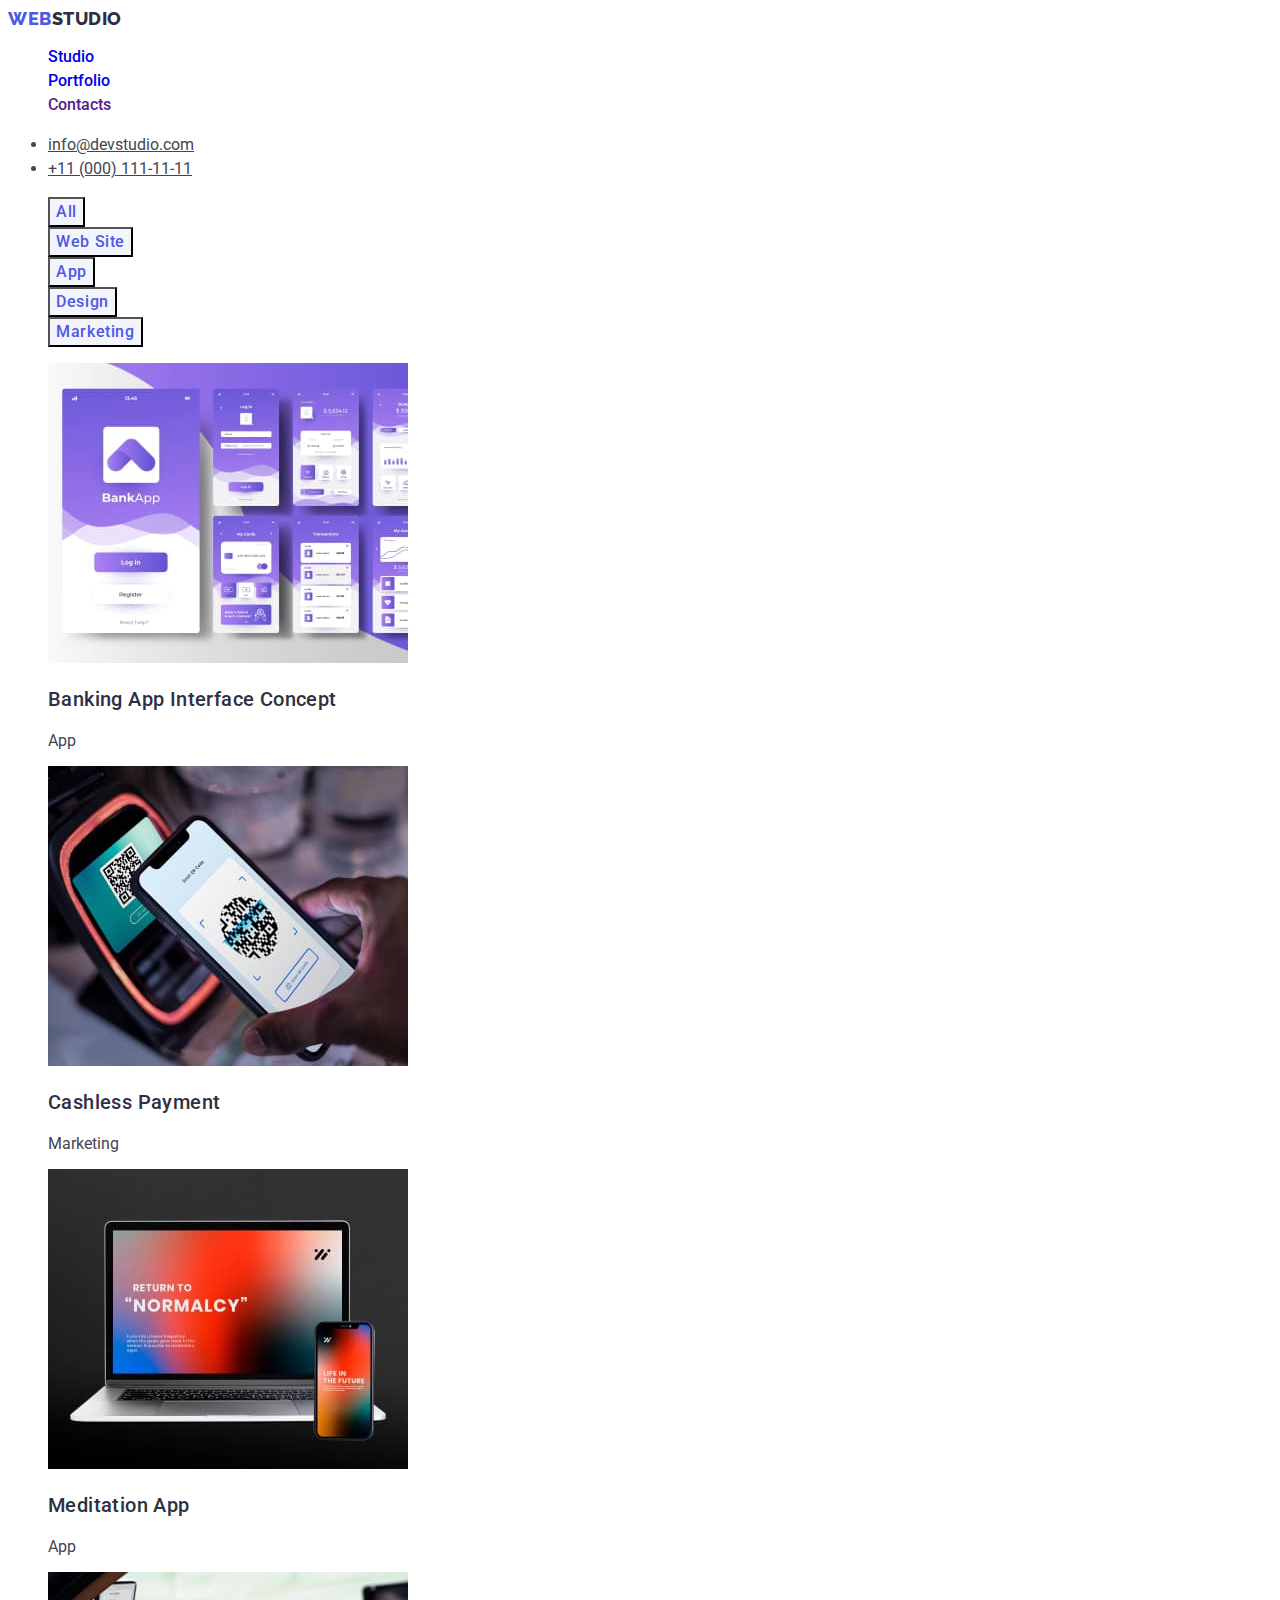
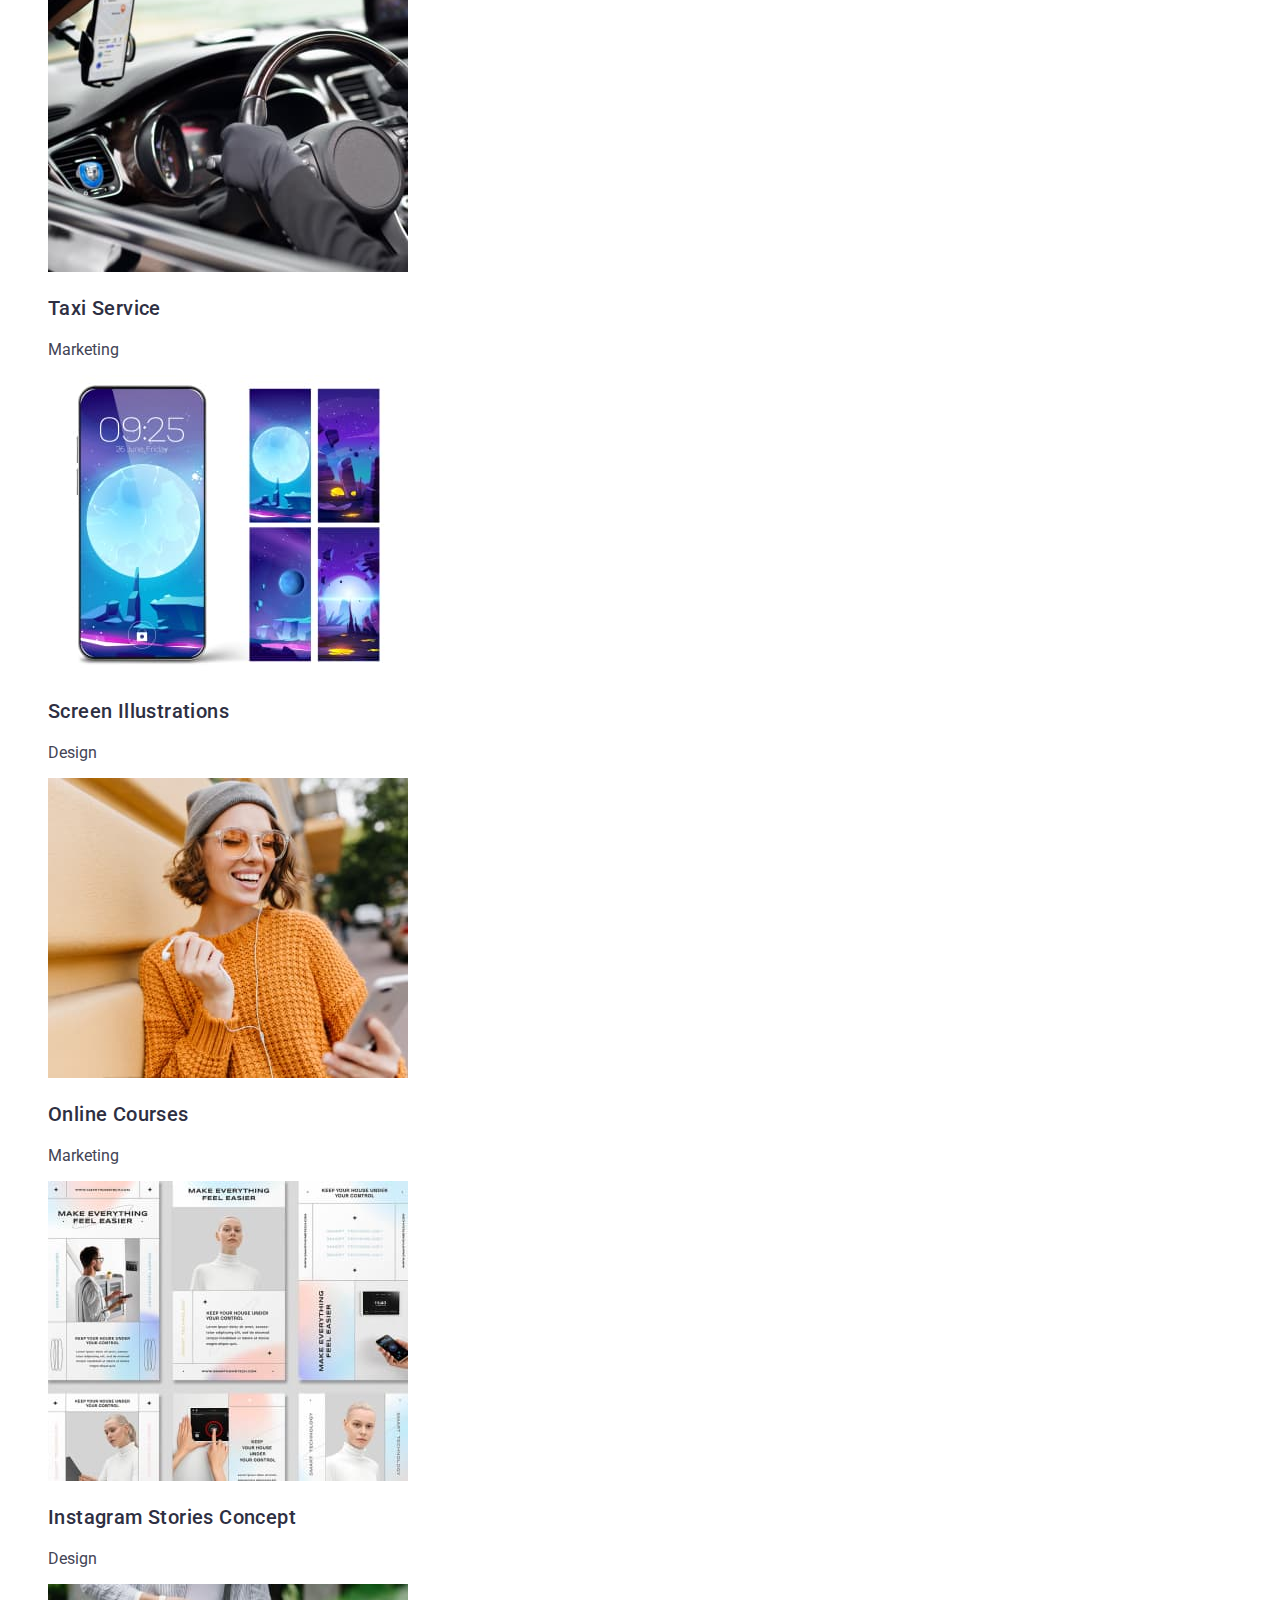
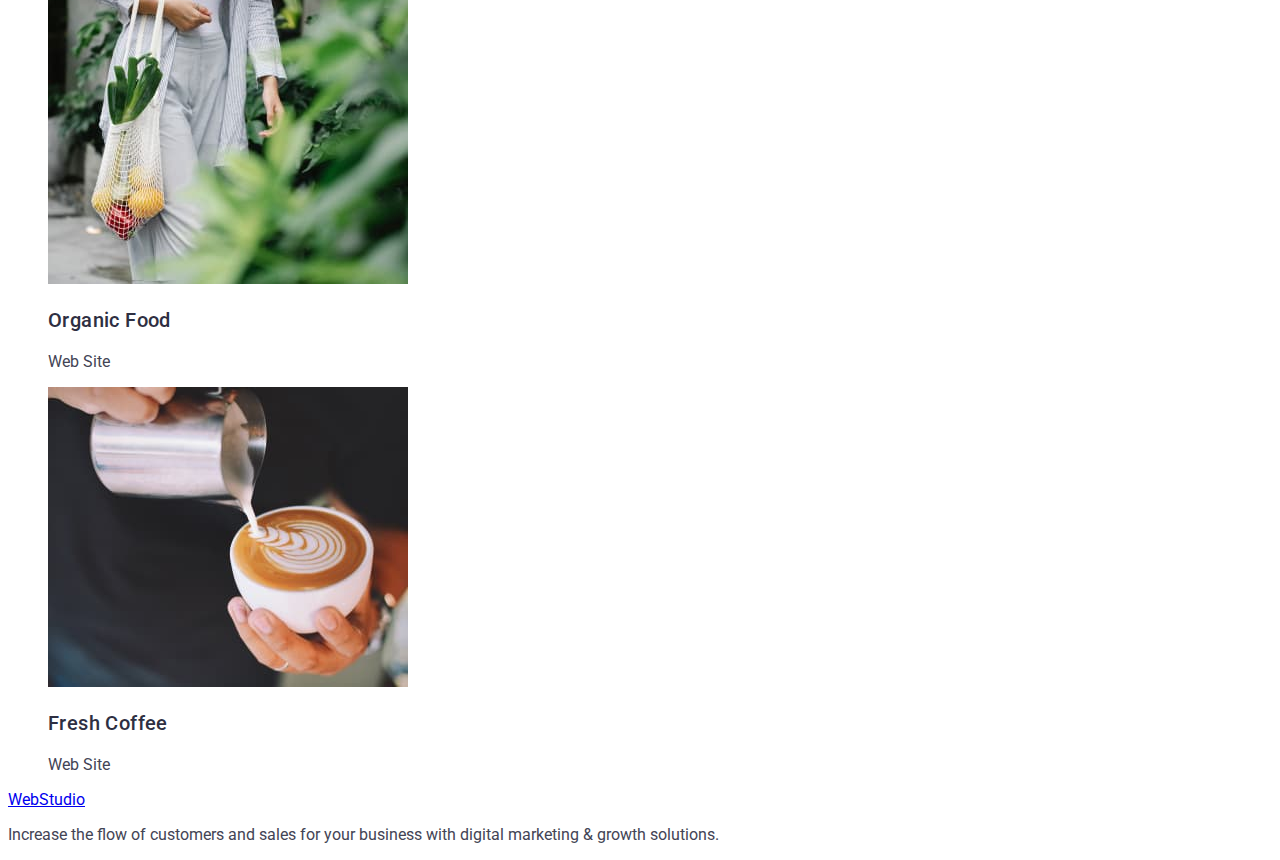
==== portfolio.html @ 9544931b "commit" ====
<!DOCTYPE html>
<html lang="en">
  <head>
    <meta charset="UTF-8" />
    <meta http-equiv="X-UA-Compatible" content="IE=edge" />
    <meta name="viewport" content="width=device-width, initial-scale=1.0" />
    <link rel="preconnect" href="https://fonts.googleapis.com" />
    <link rel="preconnect" href="https://fonts.gstatic.com" crossorigin />
    <link
      href="https://fonts.googleapis.com/css2?family=Raleway:wght@800&family=Roboto:wght@400;500;700;900&display=swap"
      rel="stylesheet"
    />
    <link rel="stylesheet" href="./css/styles.css" />
    <title>Portfolio</title>
  </head>
  <body>
    <!--Header Section-->
    <header>
      <nav class="header-nav">
        <a class="logo-link" href="./index.html">Web<span class="studio-logo">Studio</span></a>

        <ul class="list">
          <li class="menu-navigation"><a class="link" href="./index.html">Studio</a></li>
          <li class="menu-navigation">
            <a class="link" href="./portfolio.html">Portfolio</a>
          </li>
          <li class="menu-navigation"><a class="link" href="">Contacts</a></li>
        </ul>
      </nav>

      <address>
        <ul class="contacts">
          <li class="contact">
            <a class="email-contact" href="mailto:info@devstudio.com">info@devstudio.com</a>
          </li>
          <li class="contact">
            <a class="tel-contact" href="tel:+110001111111">+11 (000) 111-11-11</a>
          </li>
        </ul>
      </address>
    </header>
    <!--Main Section-->
    <main>
      <section>
        <h1 hidden>Portfolio</h1>

        <ul class="list">
          <li>
            <button type="button" class="portfolio-button">All</button>
          </li>
          <li><button type="button" class="portfolio-button">Web Site</button></li>
          <li><button type="button" class="portfolio-button">App</button></li>
          <li><button type="button" class="portfolio-button">Design</button></li>
          <li><button type="button" class="portfolio-button">Marketing</button></li>
        </ul>

        <!--Row1-->

        <ul class="list">
          <li class="link">
            <img src="./images/portfolio-images/img1.jpg" alt="Banking" width="360" height="300" />
            <h3 class="title">Banking App Interface Concept</h3>
            <p class="text">App</p>
          </li>
          <li class="link">
            <img src="./images/portfolio-images/img2.jpg" alt="Cashless" width="360" height="300" />
            <h3 class="title">Cashless Payment</h3>
            <p class="text">Marketing</p>
          </li>
          <li class="link">
            <img src="./images/portfolio-images/img3.jpg" alt="Notebook" width="360" height="300" />
            <h3 class="title">Meditation App</h3>
            <p class="text">App</p>
          </li>
        </ul>

        <!--Row2-->

        <ul class="list">
          <li class="link">
            <img src="./images/portfolio-images/img11.jpg" alt="Taxi" width="360" height="300" />
            <h3 class="title">Taxi Service</h3>
            <p class="text">Marketing</p>
          </li>
          <li class="link">
            <img
              src="./images/portfolio-images/img22.jpg"
              alt="MobileScreen"
              width="360"
              height="300"
            />
            <h3 class="title">Screen Illustrations</h3>
            <p class="text">Design</p>
          </li>
          <li class="link">
            <img src="./images/portfolio-images/img33.jpg" alt="Women" width="360" height="300" />
            <h3 class="title">Online Courses</h3>
            <p class="text">Marketing</p>
          </li>
        </ul>

        <!--Row3-->

        <ul class="list">
          <li class="link">
            <img
              src="./images/portfolio-images/img111.jpg"
              alt="Stories"
              width="360"
              height="300"
            />
            <h3 class="title">Instagram Stories Concept</h3>
            <p class="text">Design</p>
          </li>
          <li class="link">
            <img
              src="./images/portfolio-images/img222.jpg"
              alt="Women with foods"
              width="360"
              height="300"
            />
            <h3 class="title">Organic Food</h3>
            <p class="text">Web Site</p>
          </li>
          <li class="link">
            <img
              src="./images/portfolio-images/img333.jpg"
              alt="A cup of coffee"
              width="360"
              height="300"
            />
            <h3 class="title">Fresh Coffee</h3>
            <p class="text">Web Site</p>
          </li>
        </ul>
      </section>
    </main>

    <!--Footer section-->
    <footer>
      <a href="./index.html">WebStudio</a>
      <p>
        Increase the flow of customers and sales for your business with digital marketing & growth
        solutions.
      </p>
    </footer>
  </body>
</html>
---- css/styles.css ----
body {
  font-family: "Roboto", sans-serif;
  color: #434455;
  background-color: #ffffff;
}

:root {
  --primary-font: "Roboto", sans-serif;
}

.header-nav .logo-link {
  font-family: "Raleway", sans-serif;
  font-weight: 800;
  font-size: 18px;
  line-height: 1.17;
  letter-spacing: 0.03em;
  text-transform: uppercase;
  text-decoration: none;
  color: #4d5ae5;
}

.header-nav .studio-logo {
  font-family: "Raleway", sans-serif;
  font-weight: 800;
  font-size: 18px;
  line-height: 1.17;
  letter-spacing: 0.03em;
  text-transform: uppercase;
  text-decoration: none;
  color: #2e2f42;
}

/* Top Line */

/* Web */
.logo .logo-name {
  color: #2e2f42;
}

/* Menu Nav */

.menu-navigation {
  font-family: "Roboto", sans-serif;
  font-style: normal;
  font-weight: 500;
  font-size: 16px;
  line-height: 24px;
  color: #2e2f42;
}

.menu-nav .list-studio:hover,
.menu-nav .list-studio:focus {
  color: #404bbf;
}

.menu-nav .list-portfolio:hover,
.menu-nav .list-portfolio:focus {
  color: #404bbf;
}

.menu-nav .list-Contacts:hover,
.menu-nav .list-Contacts:focus {
  color: #404bbf;
}

.contacts .email-contact,
.contacts .email-contact {
  font-family: "Roboto";
  font-style: normal;
  font-weight: 400;
  font-size: 16px;
  line-height: 24px;
  color: #434455;
}

.contacts .email-contact:hover,
.contacts .email-contact:focus {
  color: #404bbf;
}

.contacts .tel-contact,
.contacts .tel-contact {
  font-family: "Roboto";
  font-style: normal;
  font-weight: 400;
  font-size: 16px;
  line-height: 24px;
  color: #434455;
}

.index-button {
  font-family: "Roboto", sans-serif;
  font-style: normal;
  font-weight: 500;
  font-size: 16px;
  line-height: 24px;
  color: #ffffff;
  background-color: #4d5ae5;
  cursor: pointer;
}
.index-button:hover,
.index-button:focus {
  background: #404bbf;
  color: #ffffff;
}

.logo-link {
  --primary-white-color: #4d5ae5;
}

.portfolio-button {
  font-family: "Roboto", sans-serif;
  font-weight: 500;
  font-size: 16px;
  line-height: 1.5;
  letter-spacing: 0.04em;
  color: #4d5ae5;
  background-color: #f4f4fd;
  cursor: pointer;
}

.portfolio-button:hover,
.portfolio-button:focus {
  color: #ffffff;
  background-color: #404bbf;
}

.list {
  list-style: none;
}
.link {
  text-decoration: none;
}

.menu-nav {
  list-style: none;
}
.title {
  font-family: "Roboto", sans-serif;
  font-weight: 500;
  font-size: 20px;
  line-height: 1.2;
  letter-spacing: 0.02em;
  color: #2e2f42;
}
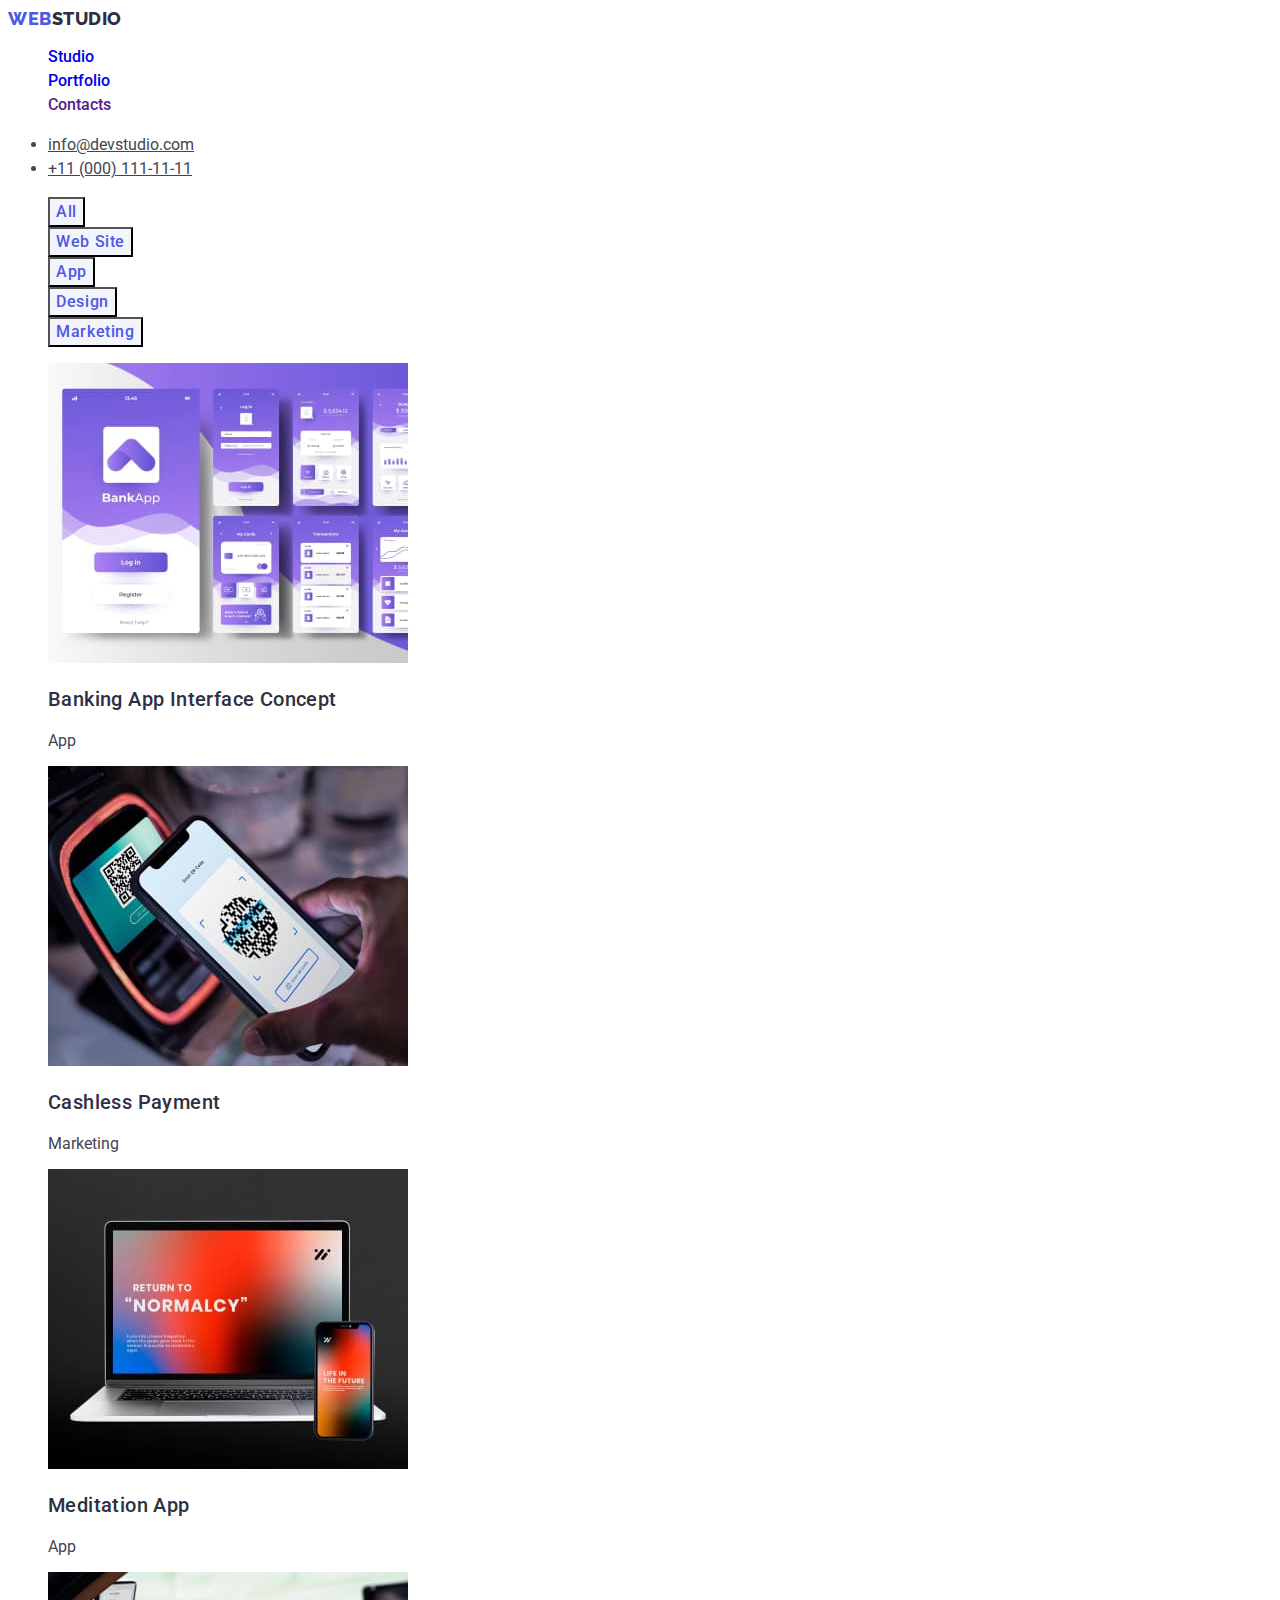
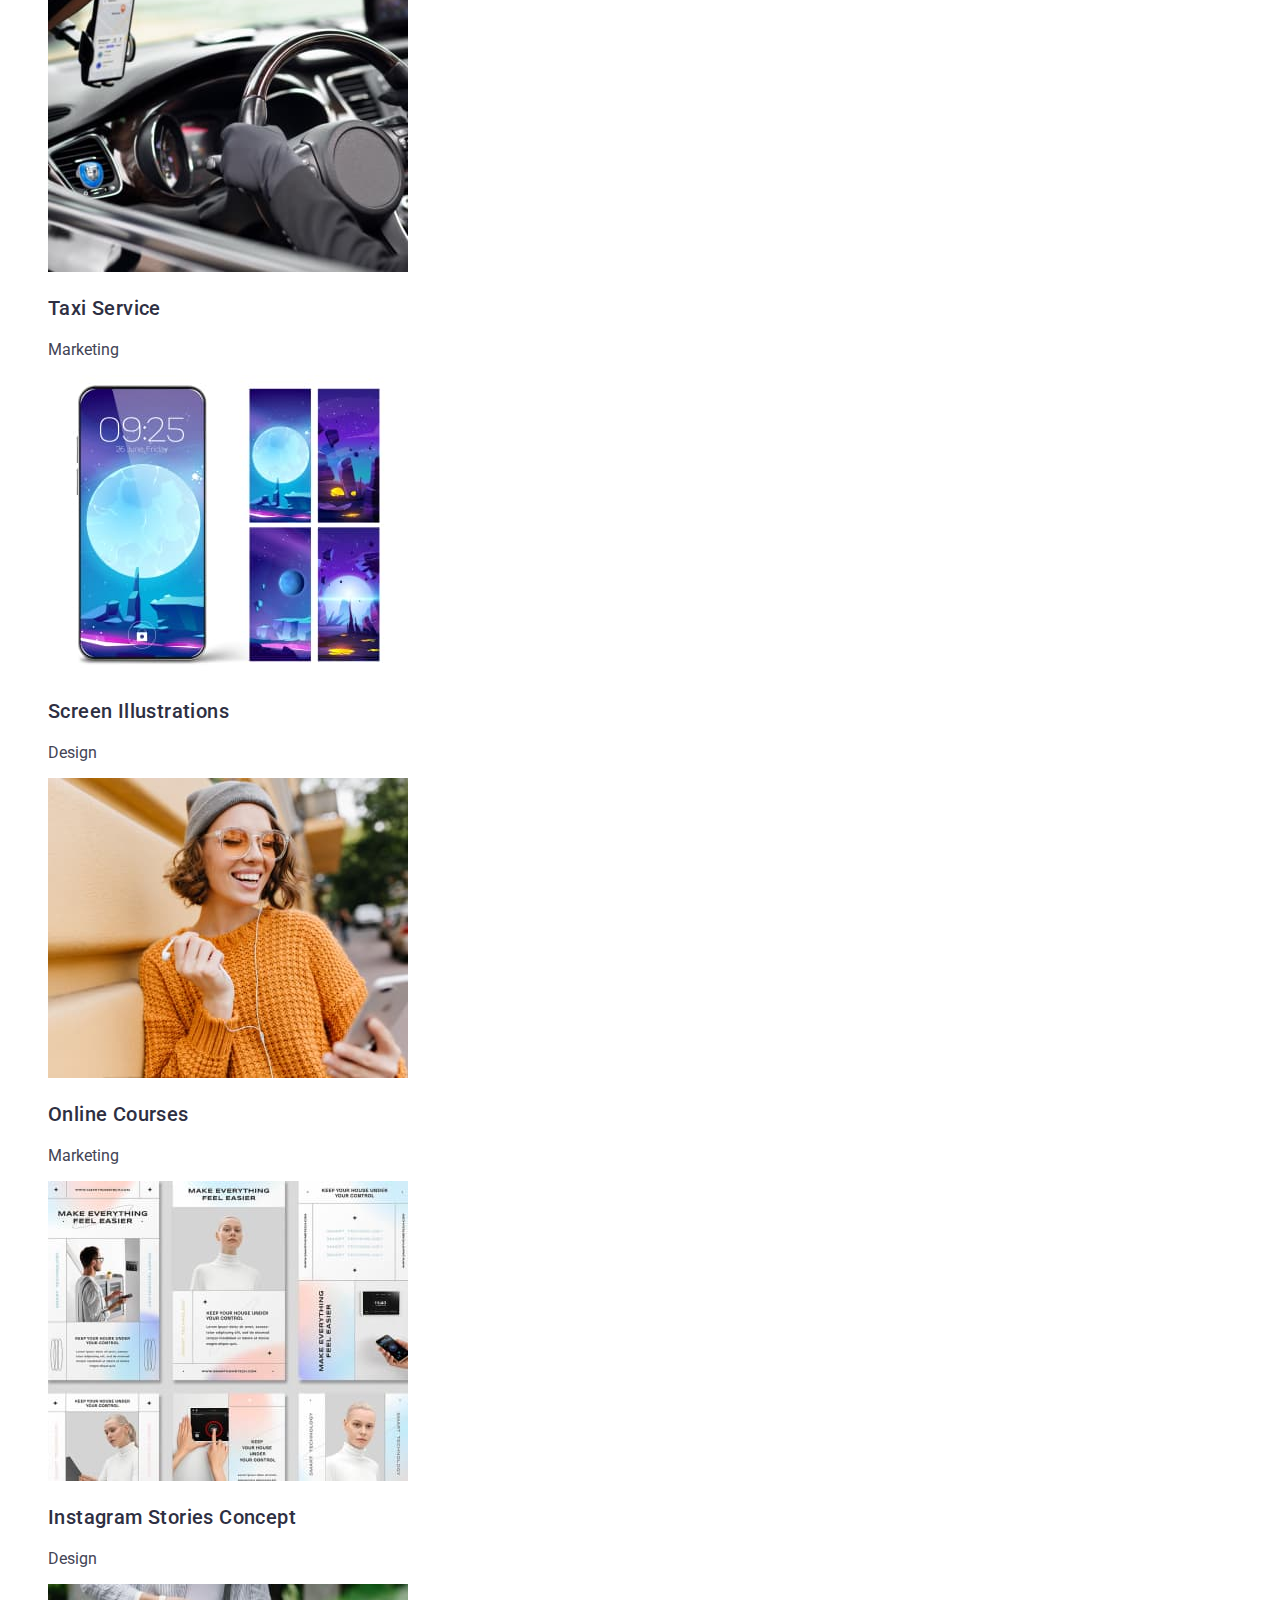
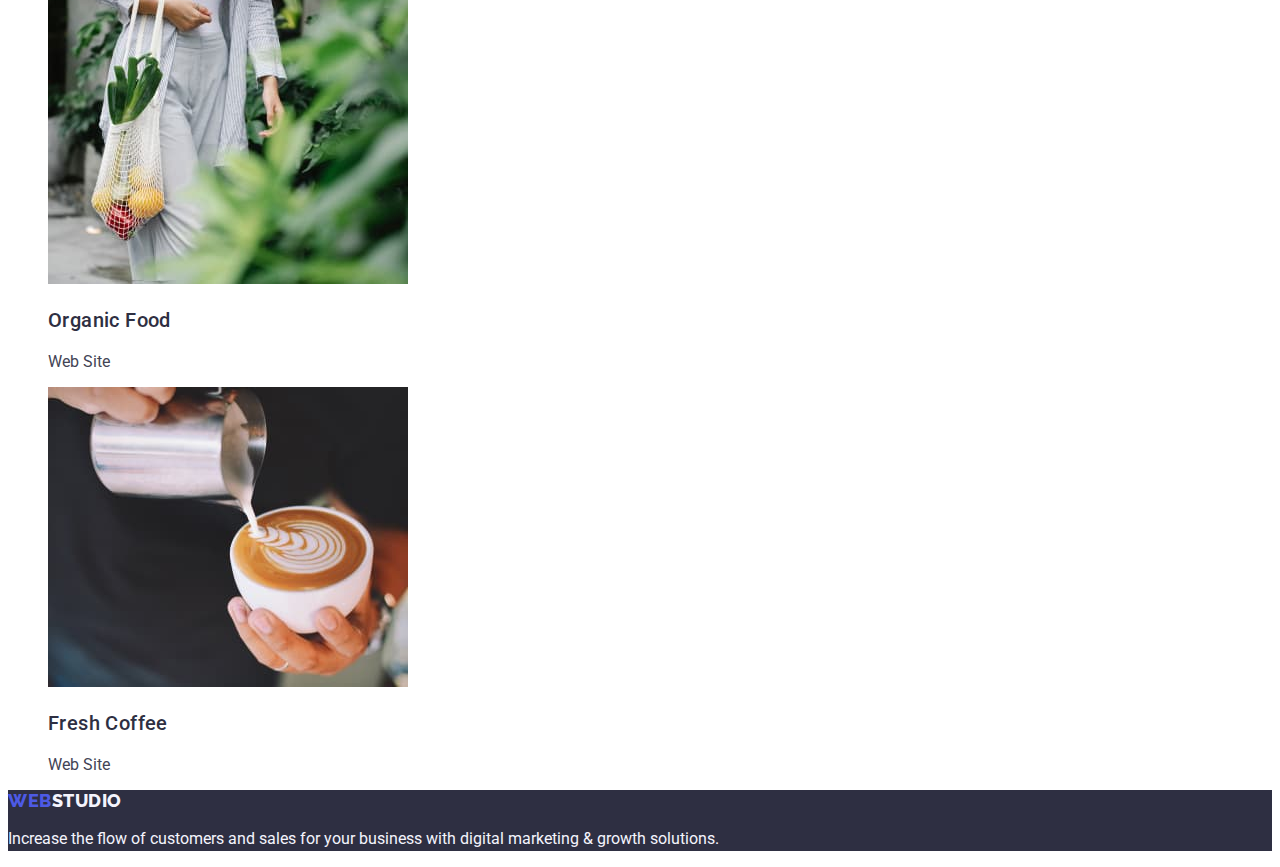
==== commit 44f9bcdd: "commit-1400" ====
--- a/portfolio.html
+++ b/portfolio.html
@@ -17,7 +17,7 @@
     <!--Header Section-->
     <header>
       <nav class="header-nav">
-        <a class="logo-link" href="./index.html">Web<span class="studio-logo">Studio</span></a>
+        <a class="logo-web" href="./index.html">Web<span class="logo-studio">Studio</span></a>
 
         <ul class="list">
           <li class="menu-navigation"><a class="link" href="./index.html">Studio</a></li>
@@ -58,7 +58,13 @@
 
         <ul class="list">
           <li class="link">
-            <img src="./images/portfolio-images/img1.jpg" alt="Banking" width="360" height="300" />
+            <img
+              class="link"
+              src="./images/portfolio-images/img1.jpg"
+              alt="Banking"
+              width="360"
+              height="300"
+            />
             <h3 class="title">Banking App Interface Concept</h3>
             <p class="text">App</p>
           </li>
@@ -137,9 +143,9 @@
     </main>
 
     <!--Footer section-->
-    <footer>
-      <a href="./index.html">WebStudio</a>
-      <p>
+    <footer class="footer-nav">
+      <a class="logo-web" href="./index.html">Web<span class="logo-studio">Studio</span></a>
+      <p class="text-footer">
         Increase the flow of customers and sales for your business with digital marketing & growth
         solutions.
       </p>
--- a/css/styles.css
+++ b/css/styles.css
@@ -6,28 +6,6 @@
 
 :root {
   --primary-font: "Roboto", sans-serif;
-}
-
-.header-nav .logo-link {
-  font-family: "Raleway", sans-serif;
-  font-weight: 800;
-  font-size: 18px;
-  line-height: 1.17;
-  letter-spacing: 0.03em;
-  text-transform: uppercase;
-  text-decoration: none;
-  color: #4d5ae5;
-}
-
-.header-nav .studio-logo {
-  font-family: "Raleway", sans-serif;
-  font-weight: 800;
-  font-size: 18px;
-  line-height: 1.17;
-  letter-spacing: 0.03em;
-  text-transform: uppercase;
-  text-decoration: none;
-  color: #2e2f42;
 }
 
 /* Top Line */
@@ -88,6 +66,20 @@
   color: #434455;
 }
 
+.title-one {
+  font-family: "Roboto", sans-serif;
+  font-style: normal;
+  font-weight: 700;
+  font-size: 56px;
+  line-height: 60px;
+  text-align: center;
+  letter-spacing: 0.02em;
+  color: #ffffff;
+}
+
+.main-block .button {
+}
+
 .index-button {
   font-family: "Roboto", sans-serif;
   font-style: normal;
@@ -102,10 +94,6 @@
 .index-button:focus {
   background: #404bbf;
   color: #ffffff;
-}
-
-.logo-link {
-  --primary-white-color: #4d5ae5;
 }
 
 .portfolio-button {
@@ -143,3 +131,56 @@
   letter-spacing: 0.02em;
   color: #2e2f42;
 }
+
+.footer-nav .logo-studio {
+  font-family: "Raleway", sans-serif;
+  font-style: normal;
+  font-weight: 800;
+  font-size: 18px;
+  line-height: 21px;
+  color: #f4f4fd;
+}
+
+.logo-web,
+.logo-web {
+  font-family: "Raleway", sans-serif;
+  font-weight: 800;
+  font-size: 18px;
+  line-height: 1.17;
+  letter-spacing: 0.03em;
+  text-transform: uppercase;
+  text-decoration: none;
+  color: #4d5ae5;
+}
+
+.header-nav .logo-studio {
+  font-family: "Raleway", sans-serif;
+  font-weight: 800;
+  font-size: 18px;
+  line-height: 1.17;
+  letter-spacing: 0.03em;
+  text-transform: uppercase;
+  text-decoration: none;
+  color: #2e2f42;
+}
+
+.logo-studio {
+  color: #f4f4fd;
+}
+
+.main-block {
+  background: #2e2f42;
+}
+
+.footer-nav {
+  background: #2e2f42;
+}
+
+.text-footer {
+  font-family: "Roboto", sans-serif;
+  font-style: normal;
+  font-weight: 400;
+  font-size: 16px;
+  line-height: 24px;
+  color: #f4f4fd;
+}
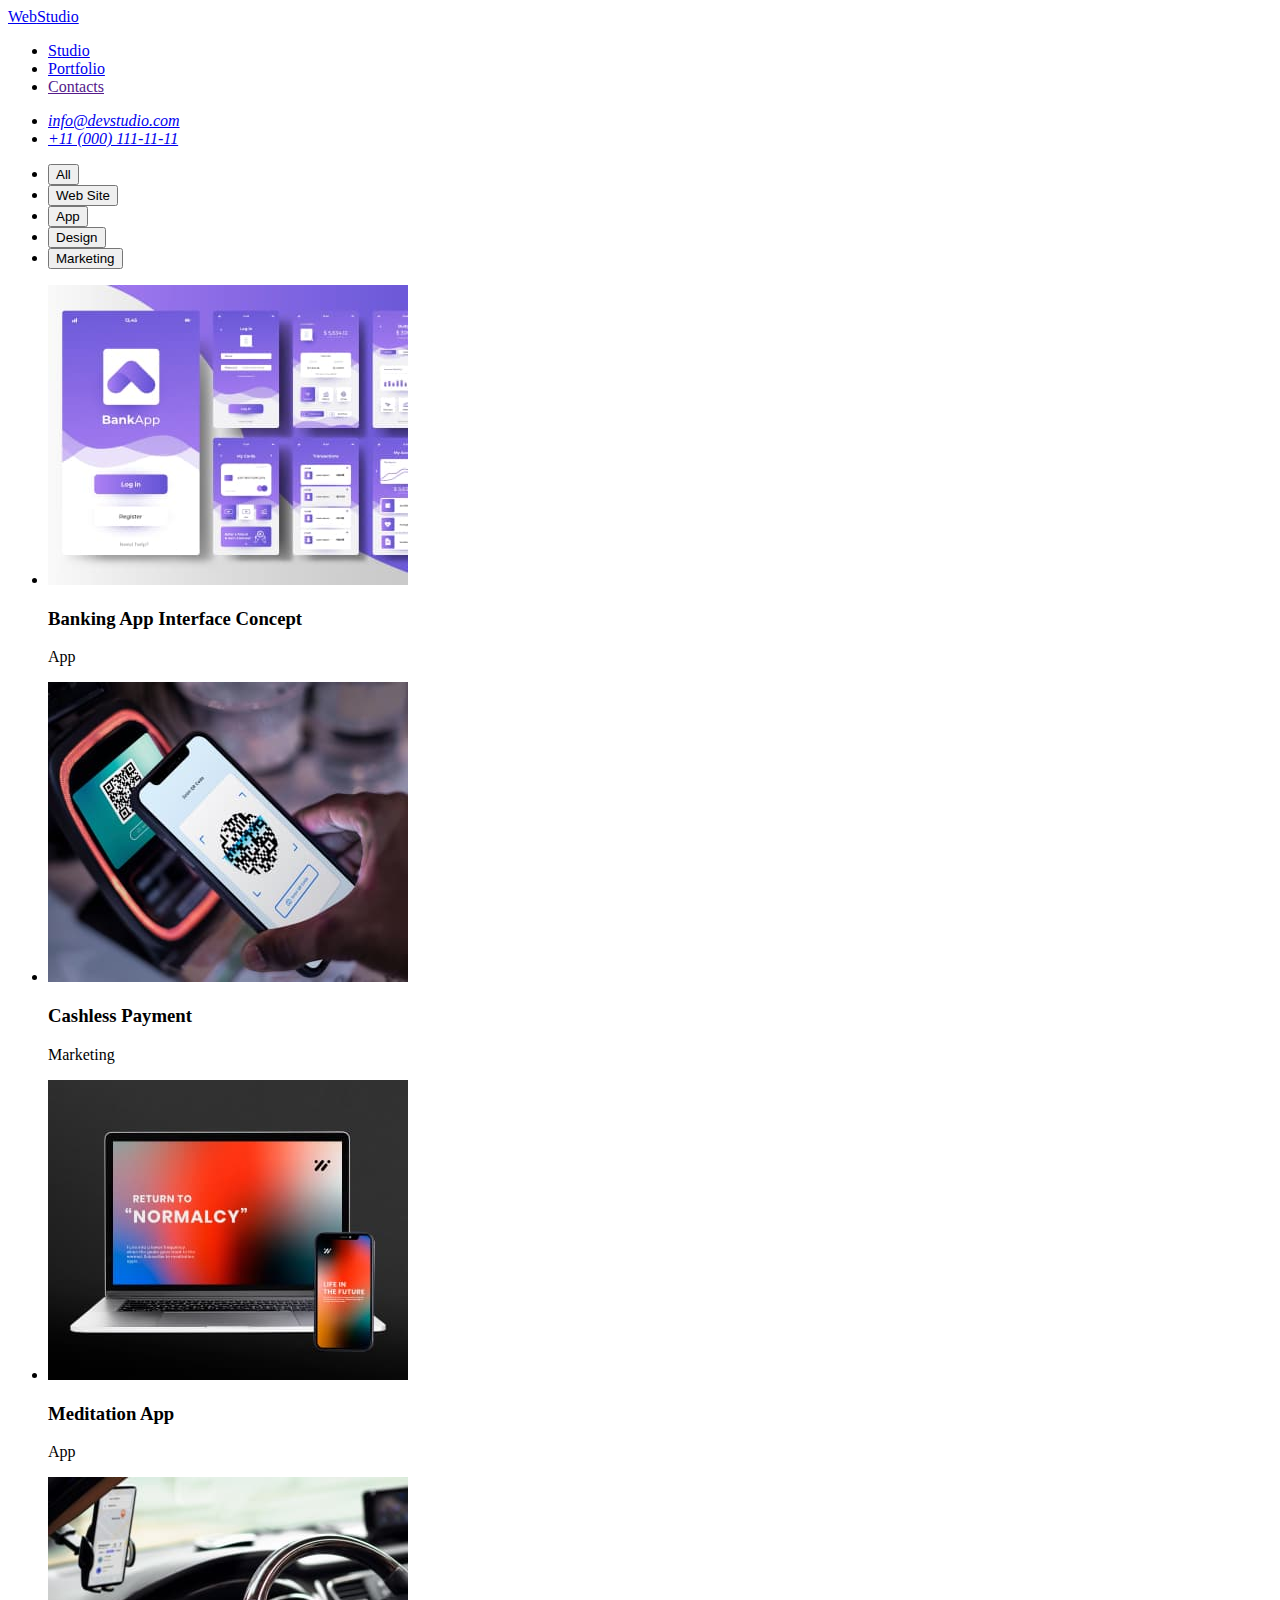
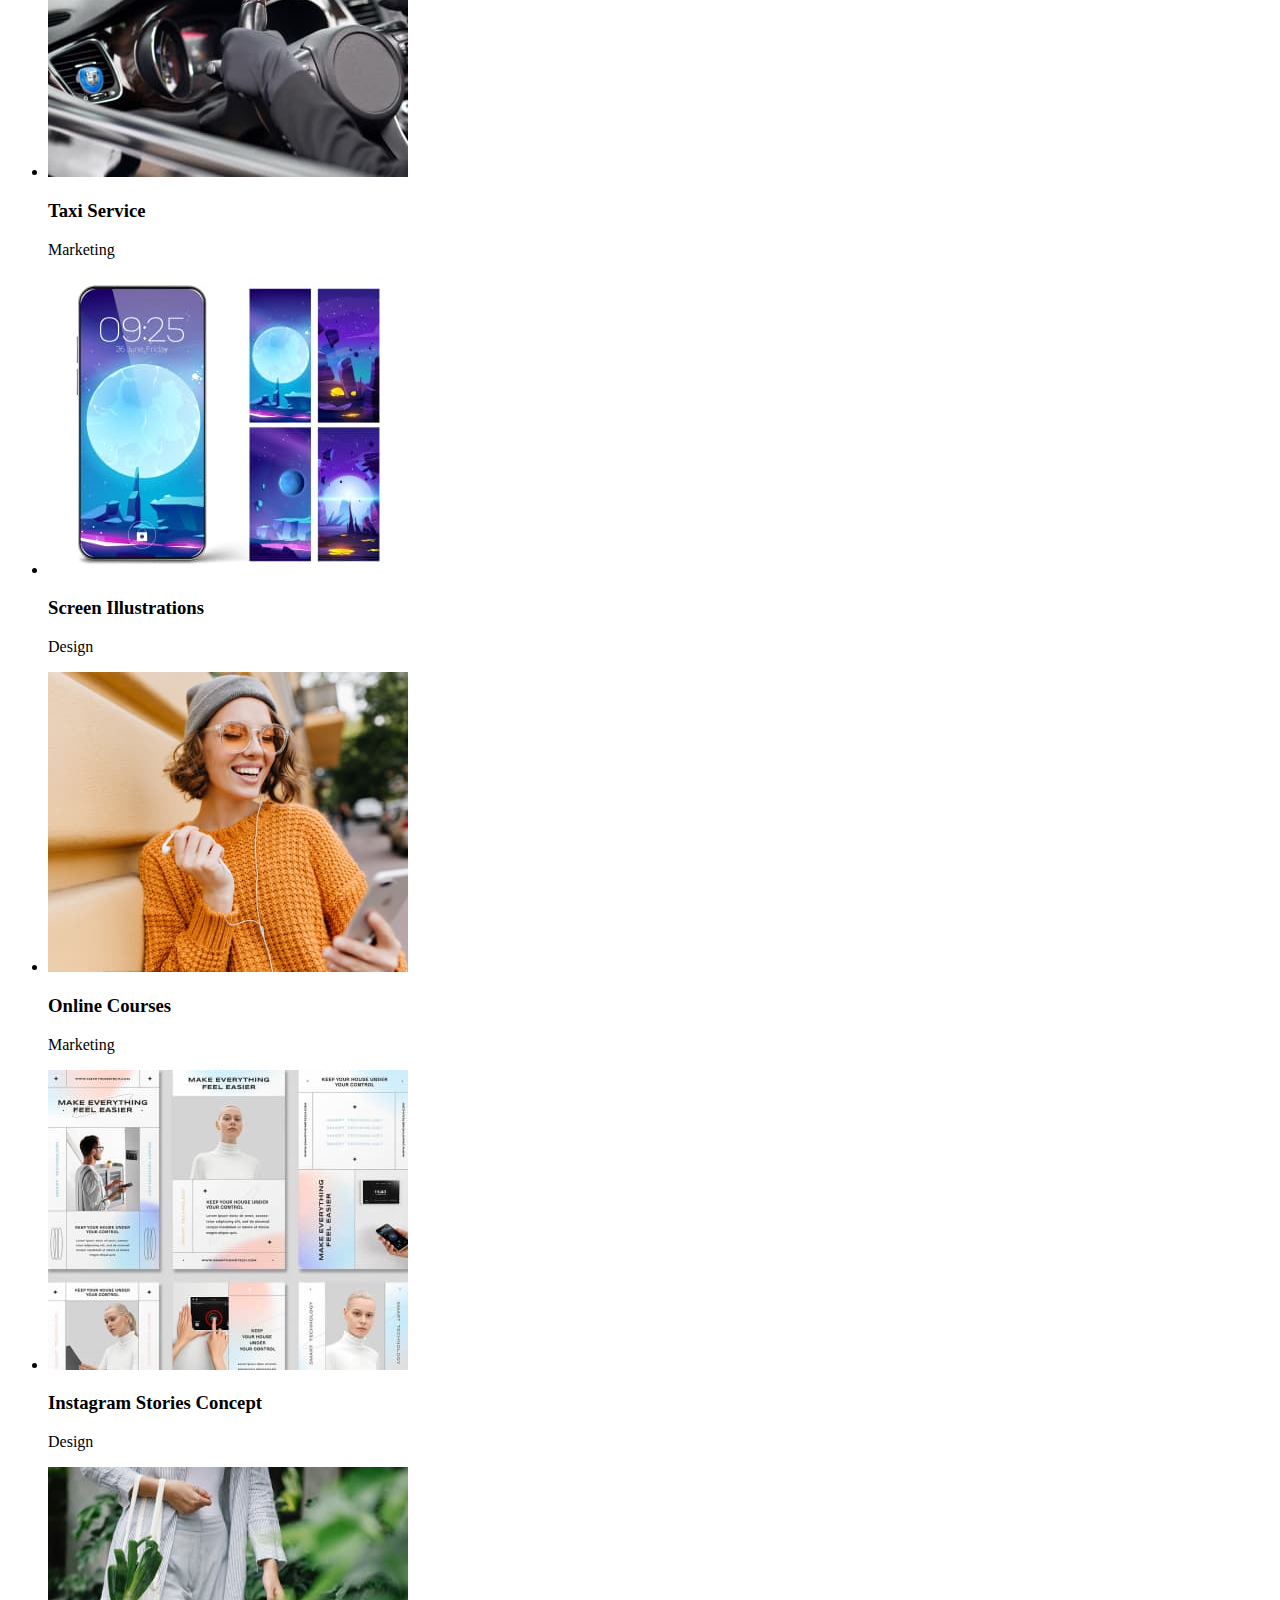
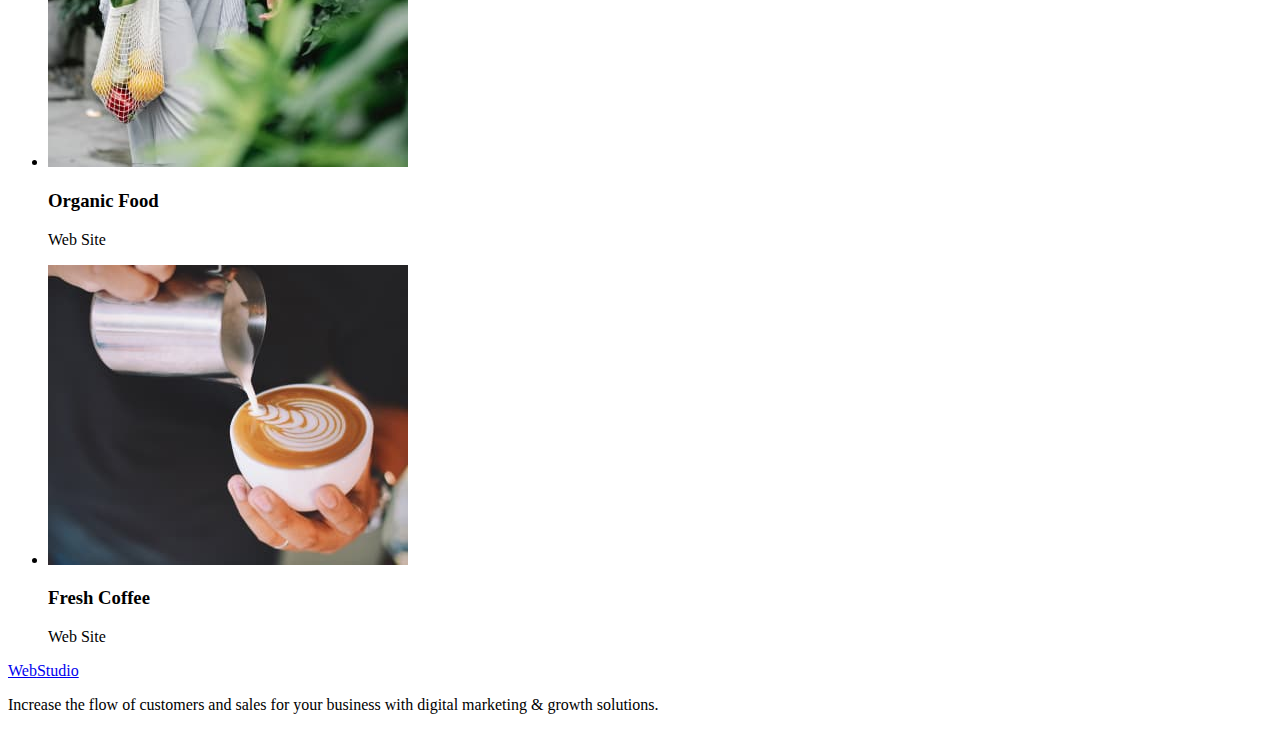
==== commit 107ca2c7: "commit" ====
--- a/portfolio.html
+++ b/portfolio.html
@@ -17,7 +17,7 @@
     <!--Header Section-->
     <header>
       <nav class="header-nav">
-        <a class="logo-web" href="./index.html">Web<span class="logo-studio">Studio</span></a>
+        <a class="link logo" href="./index.html">Web<span class="logo-studio">Studio</span></a>
 
         <ul class="list">
           <li class="menu-navigation"><a class="link" href="./index.html">Studio</a></li>
@@ -144,7 +144,7 @@
 
     <!--Footer section-->
     <footer class="footer-nav">
-      <a class="logo-web" href="./index.html">Web<span class="logo-studio">Studio</span></a>
+      <a class="link logo" href="./index.html">Web<span class="logo-studio">Studio</span></a>
       <p class="text-footer">
         Increase the flow of customers and sales for your business with digital marketing & growth
         solutions.
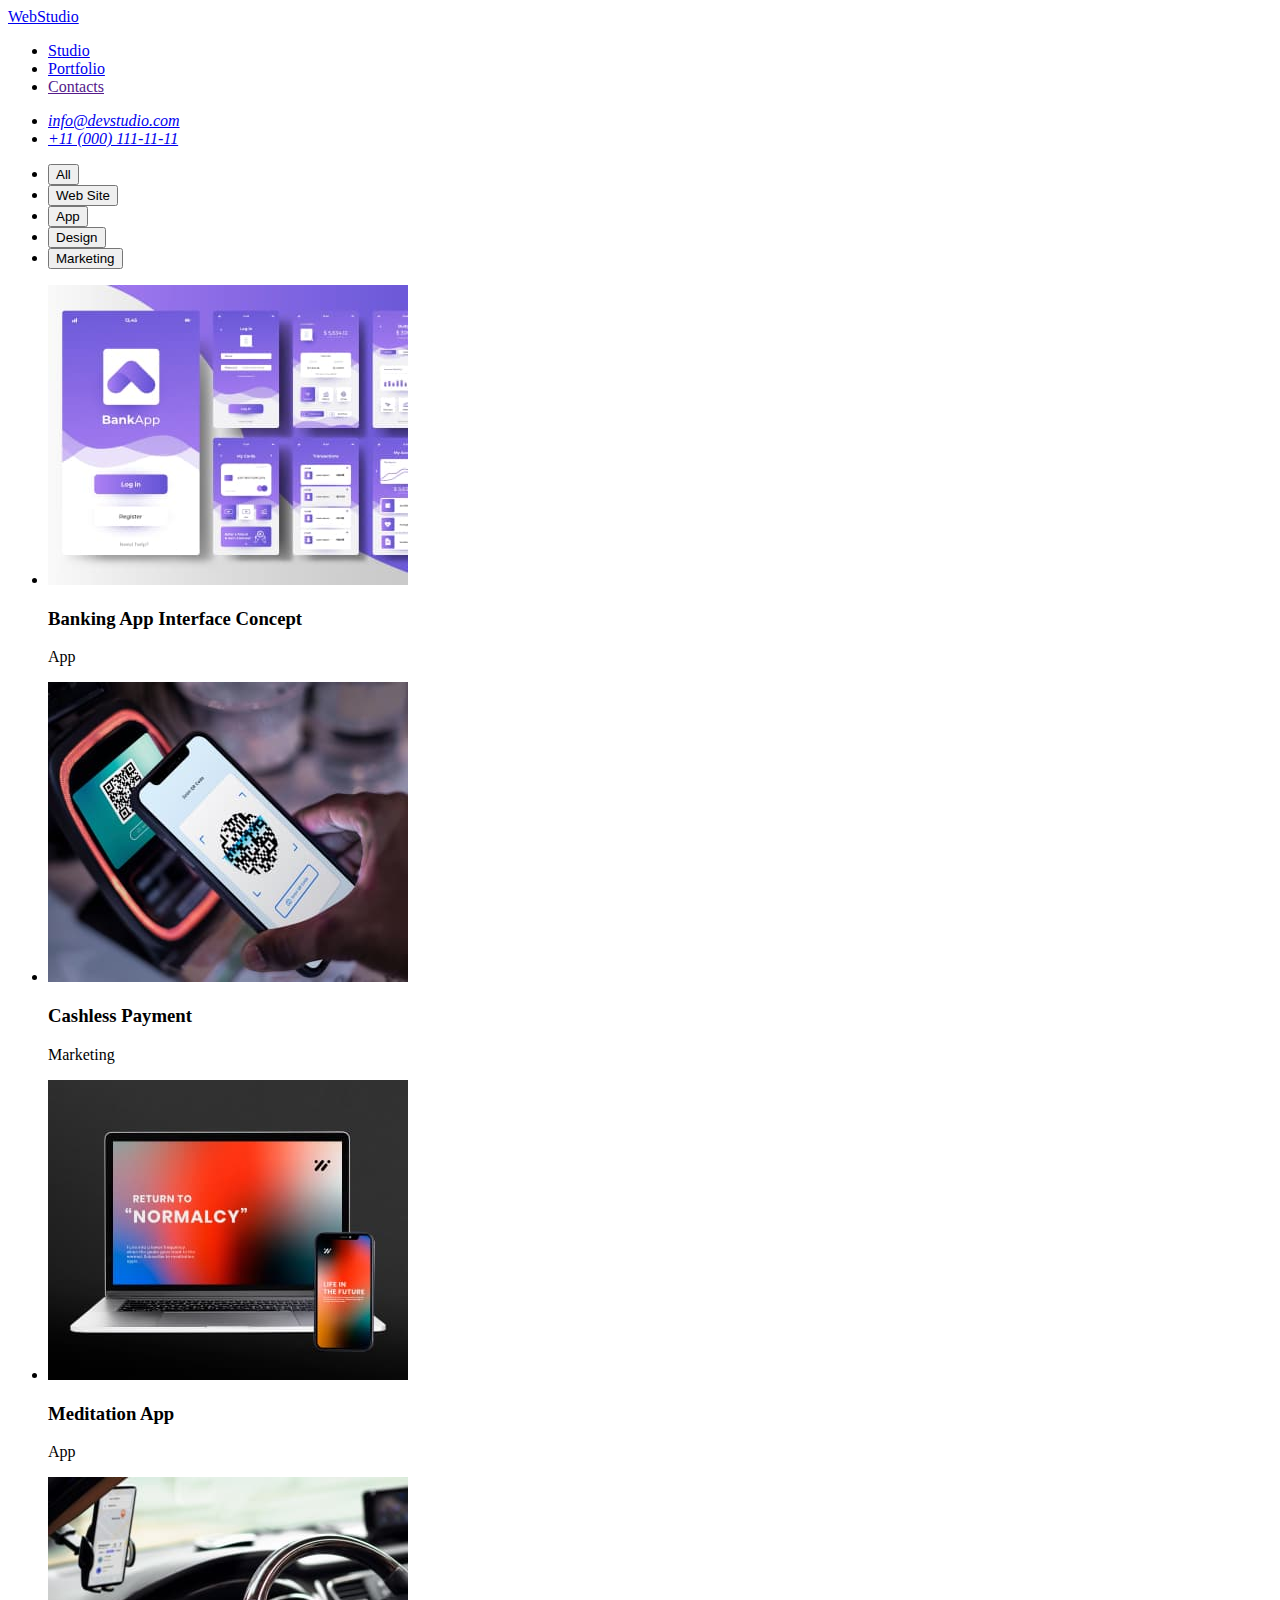
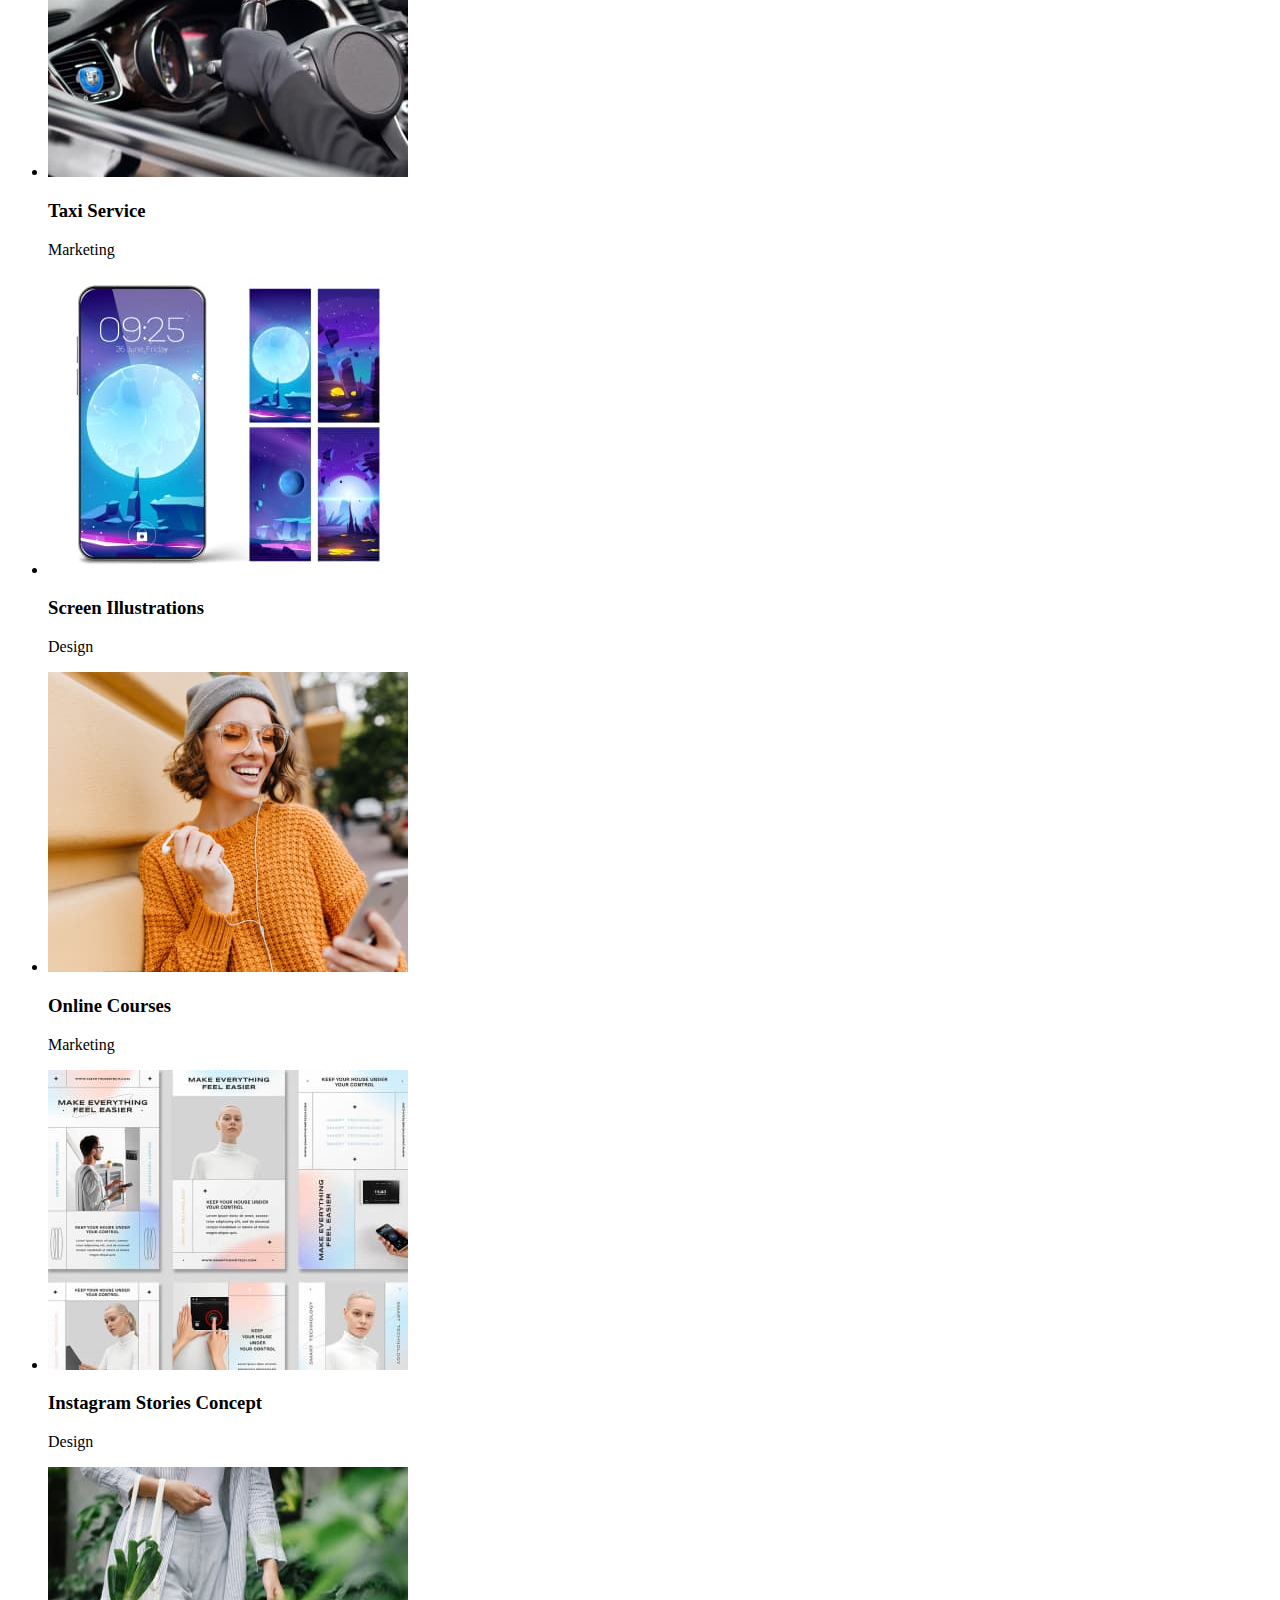
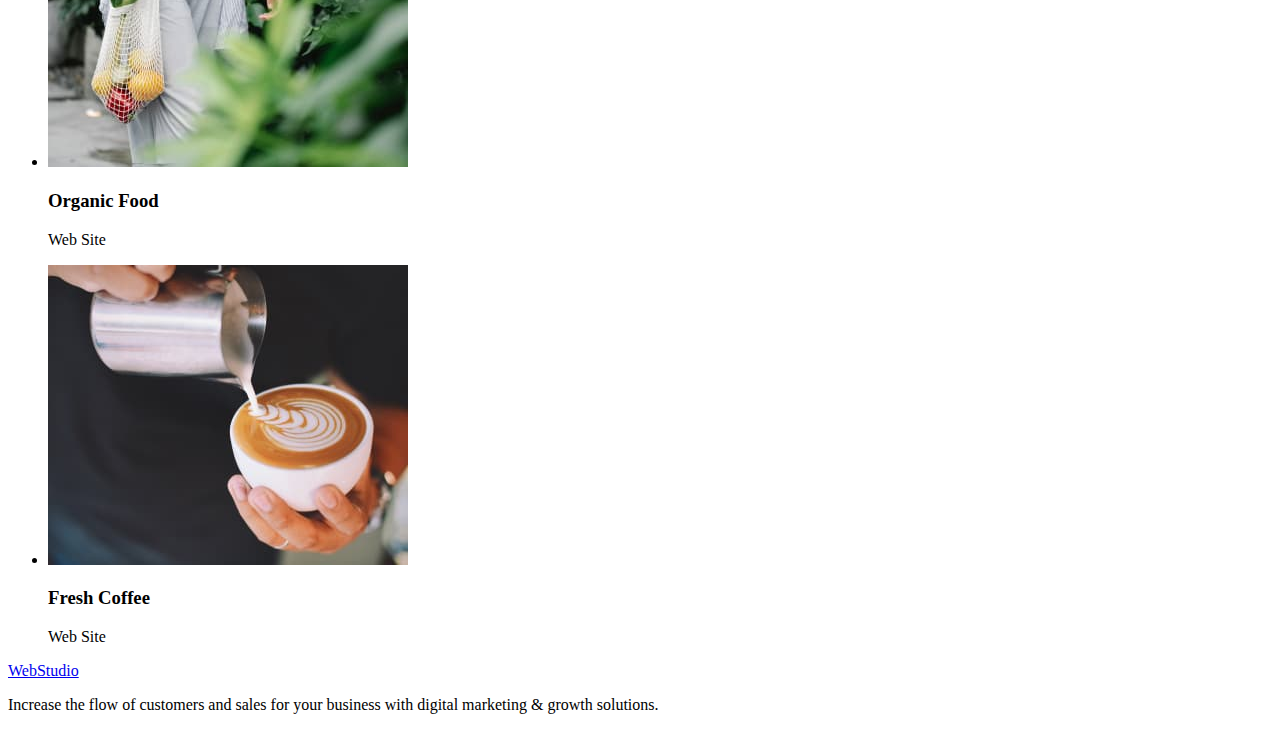
==== commit 949f433c: "HW-2 Reset" ====
--- a/portfolio.html
+++ b/portfolio.html
@@ -13,28 +13,32 @@
     <link rel="stylesheet" href="./css/styles.css" />
     <title>Portfolio</title>
   </head>
+
   <body>
-    <!--Header Section-->
+    <!--Header Navigation-->
     <header>
-      <nav class="header-nav">
-        <a class="link logo" href="./index.html">Web<span class="logo-studio">Studio</span></a>
-
-        <ul class="list">
-          <li class="menu-navigation"><a class="link" href="./index.html">Studio</a></li>
-          <li class="menu-navigation">
-            <a class="link" href="./portfolio.html">Portfolio</a>
+      <nav>
+        <a href="./index.html">WebStudio</a>
+        <ul>
+          <li>
+            <a href="./index.html">Studio</a>
           </li>
-          <li class="menu-navigation"><a class="link" href="">Contacts</a></li>
+          <li>
+            <a href="./portfolio.html">Portfolio</a>
+          </li>
+          <li>
+            <a href="">Contacts</a>
+          </li>
         </ul>
       </nav>
 
       <address>
-        <ul class="contacts">
-          <li class="contact">
-            <a class="email-contact" href="mailto:info@devstudio.com">info@devstudio.com</a>
+        <ul>
+          <li>
+            <a href="mailto:info@devstudio.com">info@devstudio.com</a>
           </li>
-          <li class="contact">
-            <a class="tel-contact" href="tel:+110001111111">+11 (000) 111-11-11</a>
+          <li>
+            <a href="tel:+110001111111">+11 (000) 111-11-11</a>
           </li>
         </ul>
       </address>
@@ -143,9 +147,9 @@
     </main>
 
     <!--Footer section-->
-    <footer class="footer-nav">
-      <a class="link logo" href="./index.html">Web<span class="logo-studio">Studio</span></a>
-      <p class="text-footer">
+    <footer>
+      <a href="./index.html">WebStudio</a>
+      <p>
         Increase the flow of customers and sales for your business with digital marketing & growth
         solutions.
       </p>
--- a/css/styles.css
+++ b/css/styles.css
@@ -0,0 +1,3 @@
+.body {
+  font-family: "Roboto", sans-serif;
+}
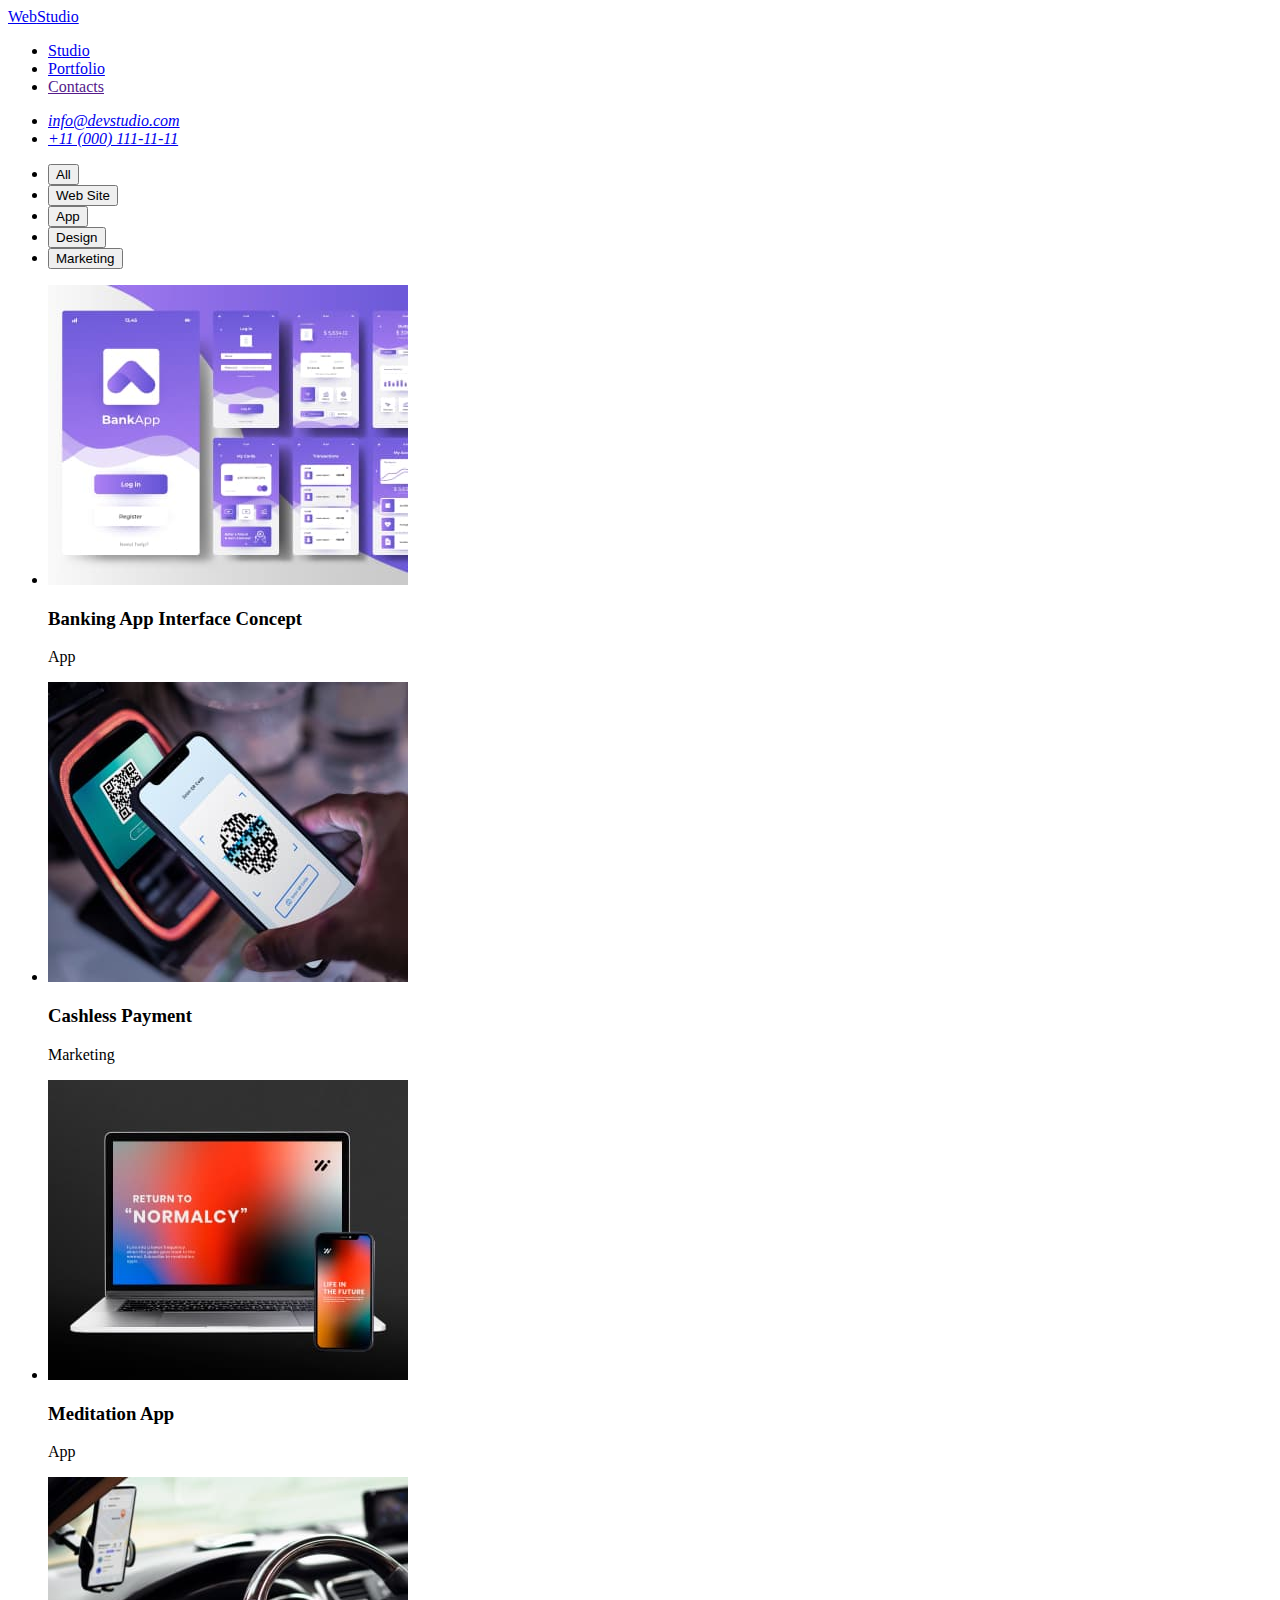
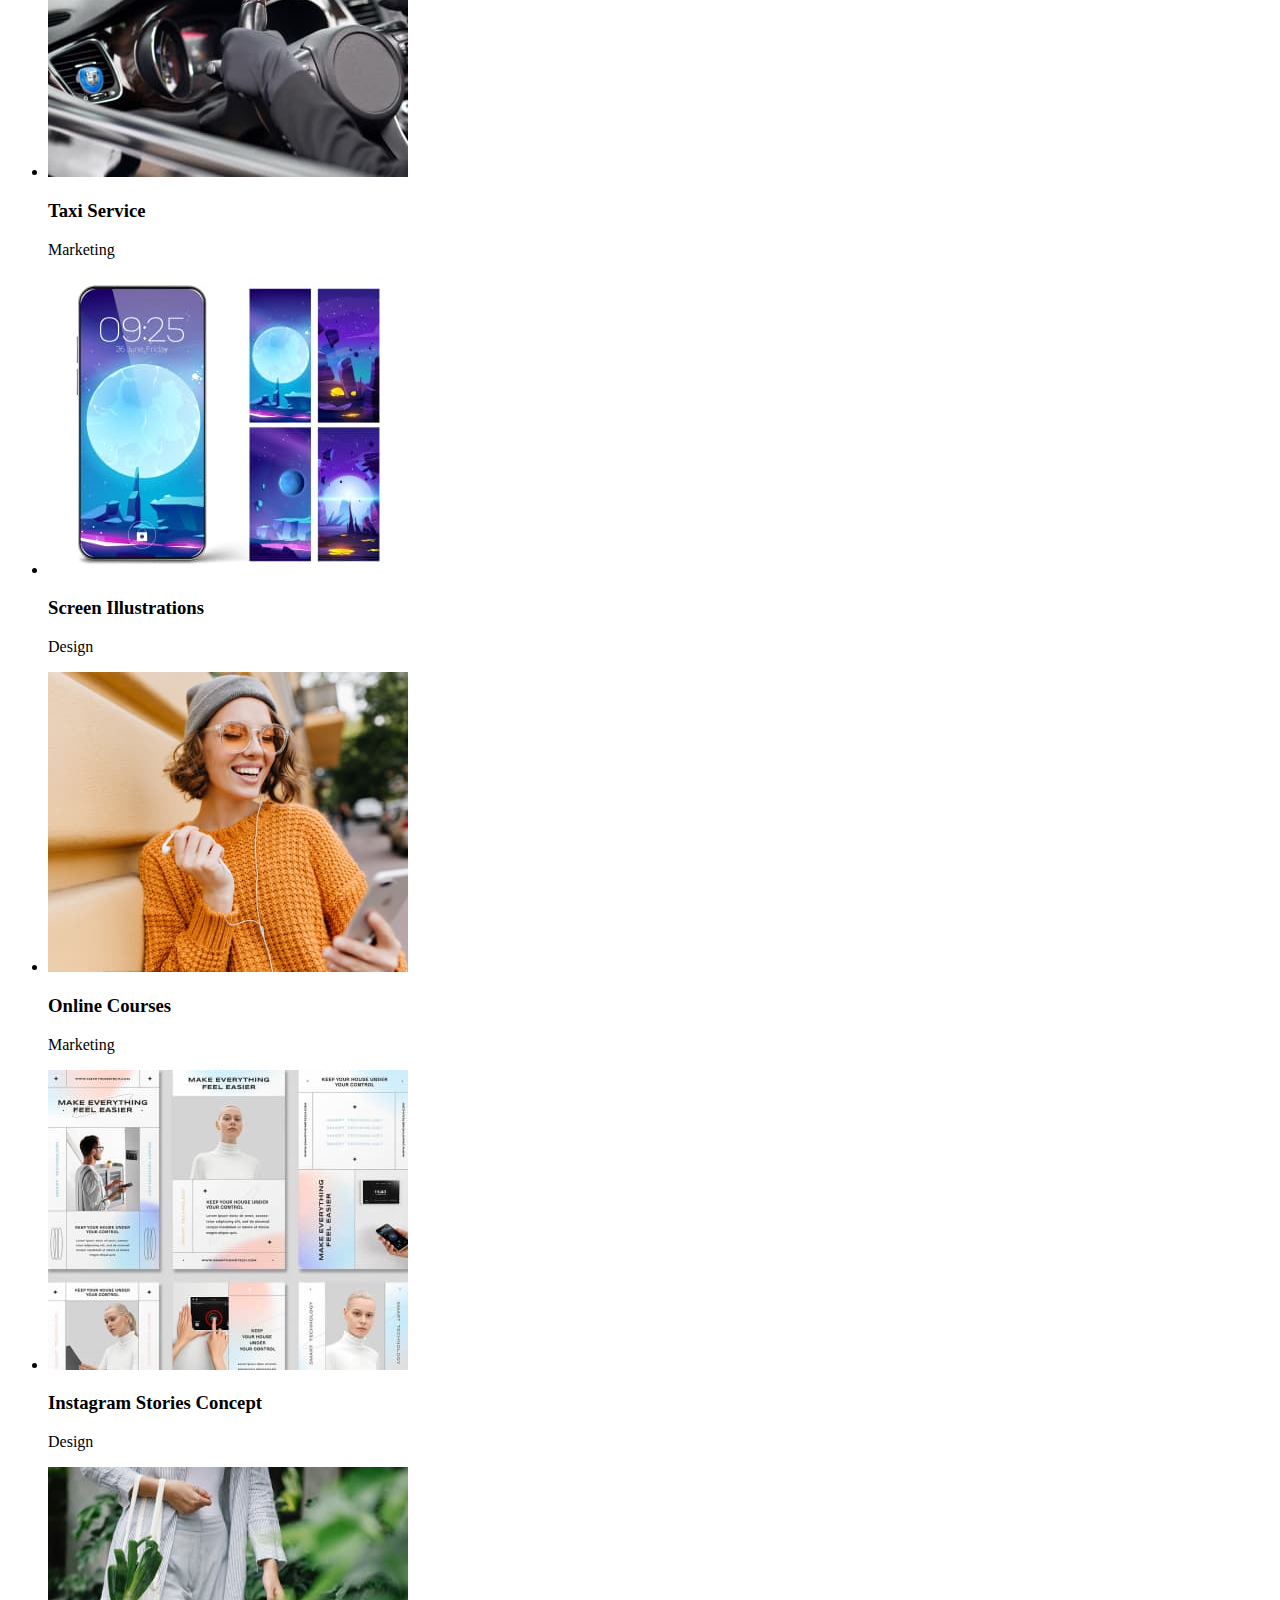
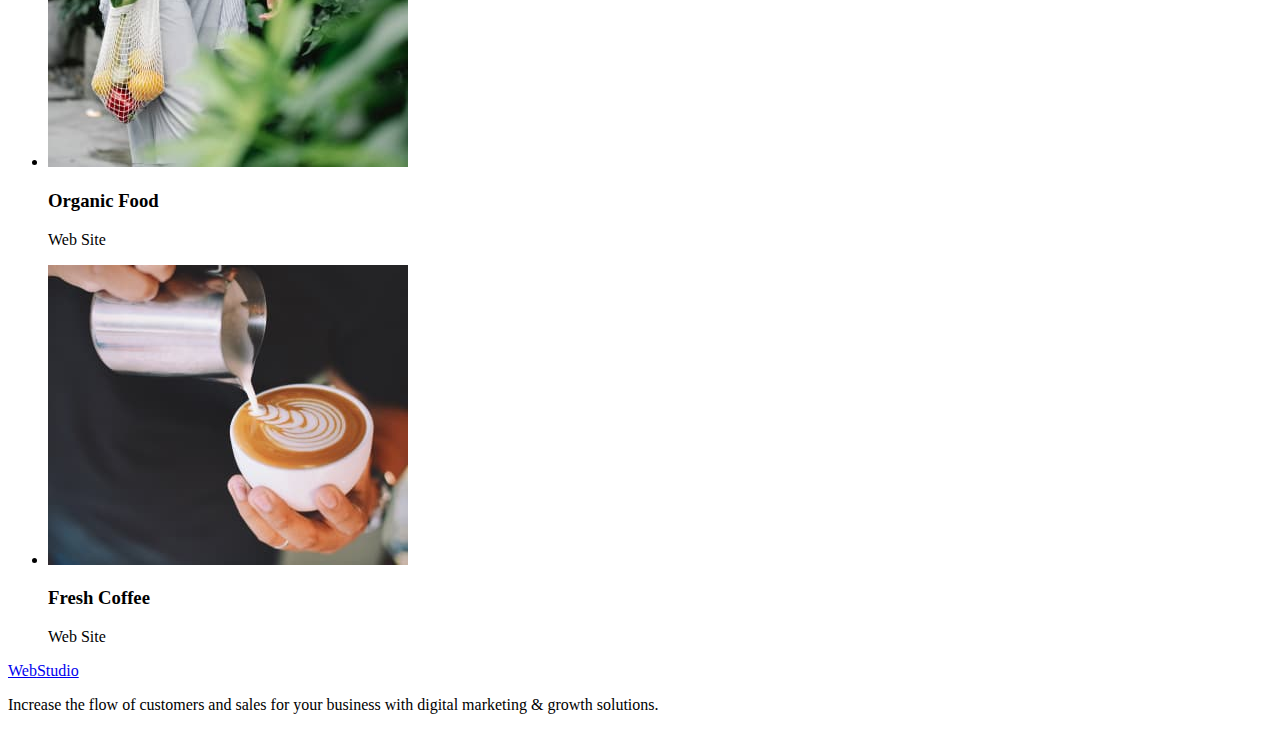
==== commit 2b87ab75: "commit-new-hw2" ====
--- a/portfolio.html
+++ b/portfolio.html
@@ -15,37 +15,37 @@
   </head>
 
   <body>
-    <!--Header Navigation-->
-    <header>
-      <nav>
-        <a href="./index.html">WebStudio</a>
-        <ul>
-          <li>
-            <a href="./index.html">Studio</a>
+    <!--Header Section-->
+    <header class="page-header">
+      <nav class="header-nav">
+        <a class="logo-link" href="./index.html">Web<span class="logo-studio-up">Studio</span></a>
+        <ul class="header-list">
+          <li class="header-item">
+            <a class="header-link" href="./index.html">Studio</a>
           </li>
-          <li>
-            <a href="./portfolio.html">Portfolio</a>
+          <li class="header-item">
+            <a class="header-link" href="./portfolio.html">Portfolio</a>
           </li>
-          <li>
-            <a href="">Contacts</a>
+          <li class="header-item">
+            <a class="header-link" href="">Contacts</a>
           </li>
         </ul>
       </nav>
 
-      <address>
-        <ul>
-          <li>
-            <a href="mailto:info@devstudio.com">info@devstudio.com</a>
+      <address class="header-contact">
+        <ul class="contact-list">
+          <li class="contact-item">
+            <a class="contact-link" href="mailto:info@devstudio.com">info@devstudio.com</a>
           </li>
-          <li>
-            <a href="tel:+110001111111">+11 (000) 111-11-11</a>
+          <li class="contact-item">
+            <a class="contact-link" href="tel:+110001111111">+11 (000) 111-11-11</a>
           </li>
         </ul>
       </address>
     </header>
-    <!--Main Section-->
-    <main>
-      <section>
+    <!--Main Block-->
+    <main class="main">
+      <section class="main-section">
         <h1 hidden>Portfolio</h1>
 
         <ul class="list">
@@ -69,17 +69,17 @@
               width="360"
               height="300"
             />
-            <h3 class="title">Banking App Interface Concept</h3>
+            <h3 class="main-title">Banking App Interface Concept</h3>
             <p class="text">App</p>
           </li>
           <li class="link">
             <img src="./images/portfolio-images/img2.jpg" alt="Cashless" width="360" height="300" />
-            <h3 class="title">Cashless Payment</h3>
+            <h3 class="main-title">Cashless Payment</h3>
             <p class="text">Marketing</p>
           </li>
           <li class="link">
             <img src="./images/portfolio-images/img3.jpg" alt="Notebook" width="360" height="300" />
-            <h3 class="title">Meditation App</h3>
+            <h3 class="main-title">Meditation App</h3>
             <p class="text">App</p>
           </li>
         </ul>
@@ -89,7 +89,7 @@
         <ul class="list">
           <li class="link">
             <img src="./images/portfolio-images/img11.jpg" alt="Taxi" width="360" height="300" />
-            <h3 class="title">Taxi Service</h3>
+            <h3 class="main-title">Taxi Service</h3>
             <p class="text">Marketing</p>
           </li>
           <li class="link">
@@ -99,12 +99,12 @@
               width="360"
               height="300"
             />
-            <h3 class="title">Screen Illustrations</h3>
+            <h3 class="main-title">Screen Illustrations</h3>
             <p class="text">Design</p>
           </li>
           <li class="link">
             <img src="./images/portfolio-images/img33.jpg" alt="Women" width="360" height="300" />
-            <h3 class="title">Online Courses</h3>
+            <h3 class="main-title">Online Courses</h3>
             <p class="text">Marketing</p>
           </li>
         </ul>
@@ -119,7 +119,7 @@
               width="360"
               height="300"
             />
-            <h3 class="title">Instagram Stories Concept</h3>
+            <h3 class="main-title">Instagram Stories Concept</h3>
             <p class="text">Design</p>
           </li>
           <li class="link">
@@ -129,7 +129,7 @@
               width="360"
               height="300"
             />
-            <h3 class="title">Organic Food</h3>
+            <h3 class="main-title">Organic Food</h3>
             <p class="text">Web Site</p>
           </li>
           <li class="link">
@@ -139,7 +139,7 @@
               width="360"
               height="300"
             />
-            <h3 class="title">Fresh Coffee</h3>
+            <h3 class="main-title">Fresh Coffee</h3>
             <p class="text">Web Site</p>
           </li>
         </ul>
@@ -147,9 +147,9 @@
     </main>
 
     <!--Footer section-->
-    <footer>
-      <a href="./index.html">WebStudio</a>
-      <p>
+    <footer class="footer">
+      <a class="logo-link" href="./index.html">Web<span class="logo-studio-down">Studio</span></a>
+      <p class="logo-text">
         Increase the flow of customers and sales for your business with digital marketing & growth
         solutions.
       </p>
--- a/css/styles.css
+++ b/css/styles.css
@@ -1,3 +1,40 @@
 .body {
   font-family: "Roboto", sans-serif;
+  color: #434455;
 }
+
+/* Header Stele */
+
+.page-header {
+}
+.header-nav {
+}
+.logo-link {
+}
+.logo-studio-up {
+}
+.header-list {
+}
+.header-item {
+}
+.header-link {
+}
+.header-contact {
+}
+.contact-list {
+}
+.contact-item {
+}
+.contact-link {
+}
+
+/* Footer Stele */
+
+.footer {
+}
+.logo-link {
+}
+.logo-studio-down {
+}
+.logo-text {
+}
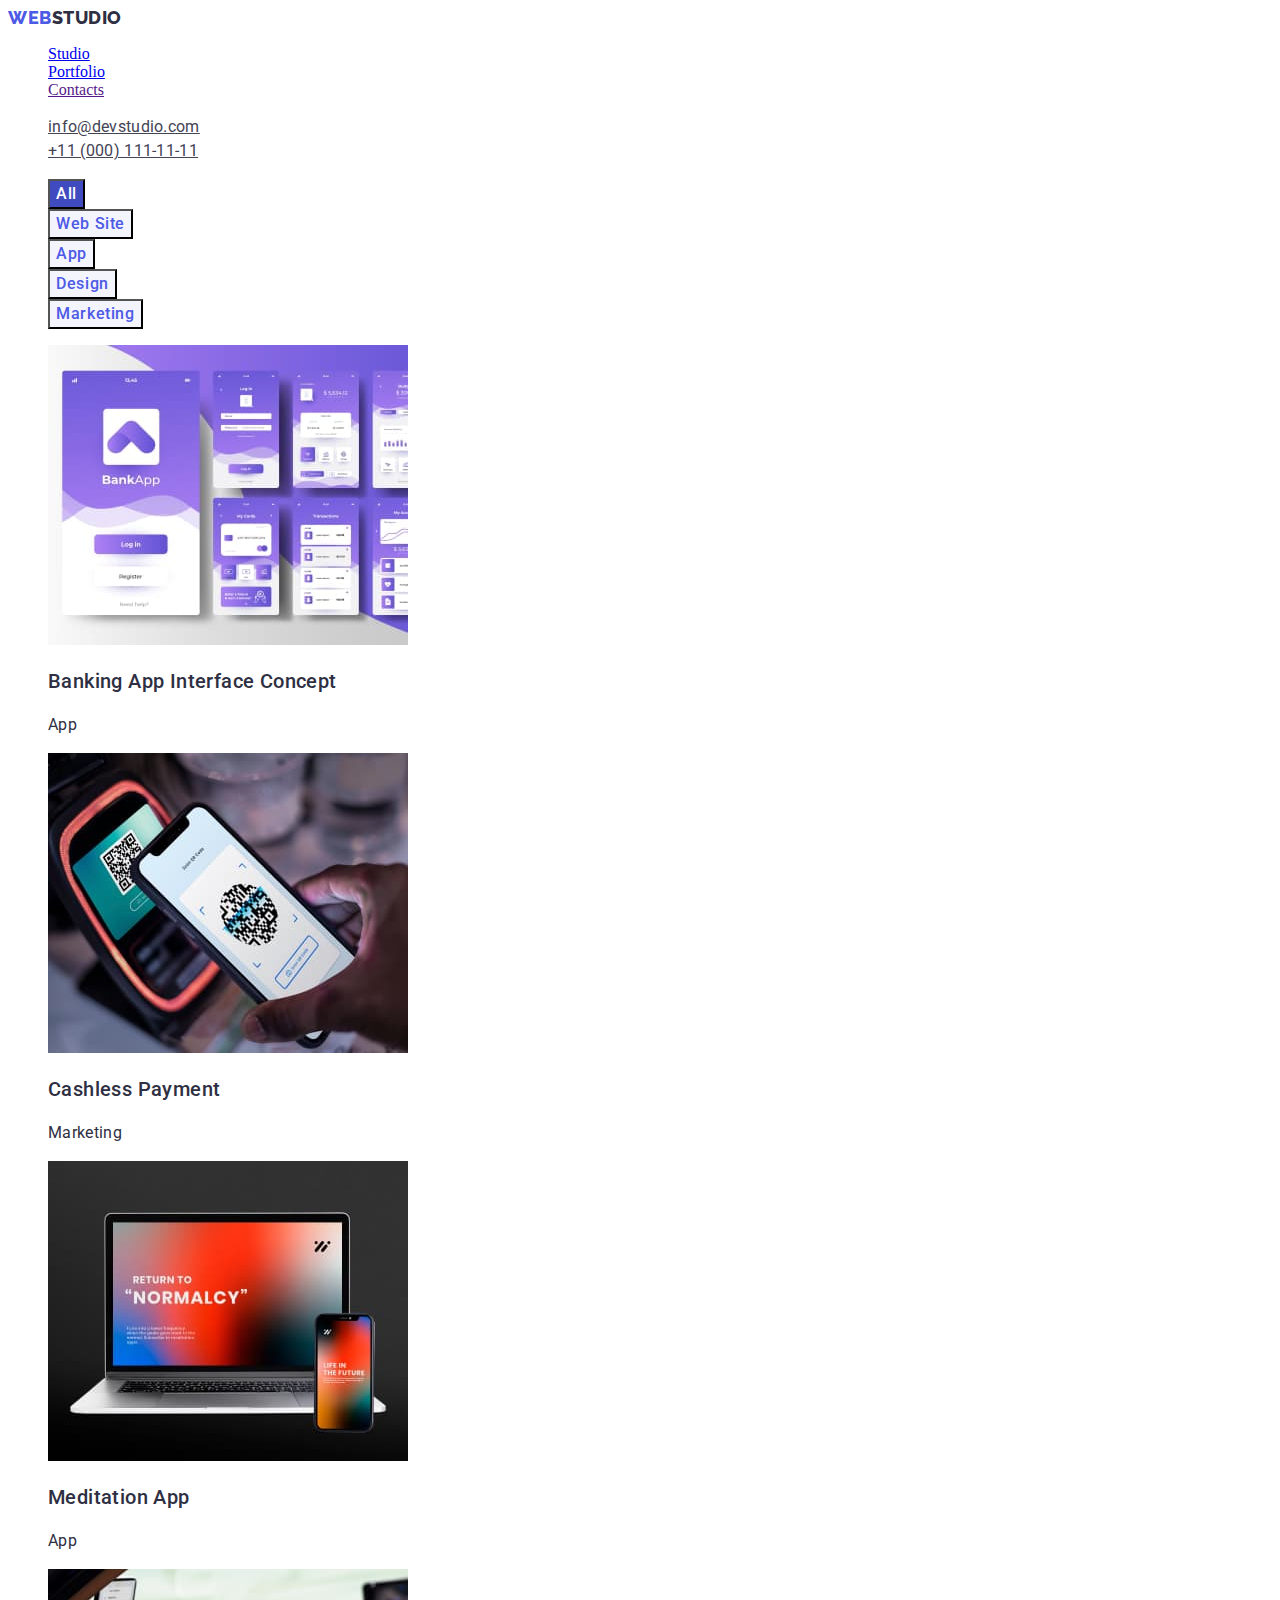
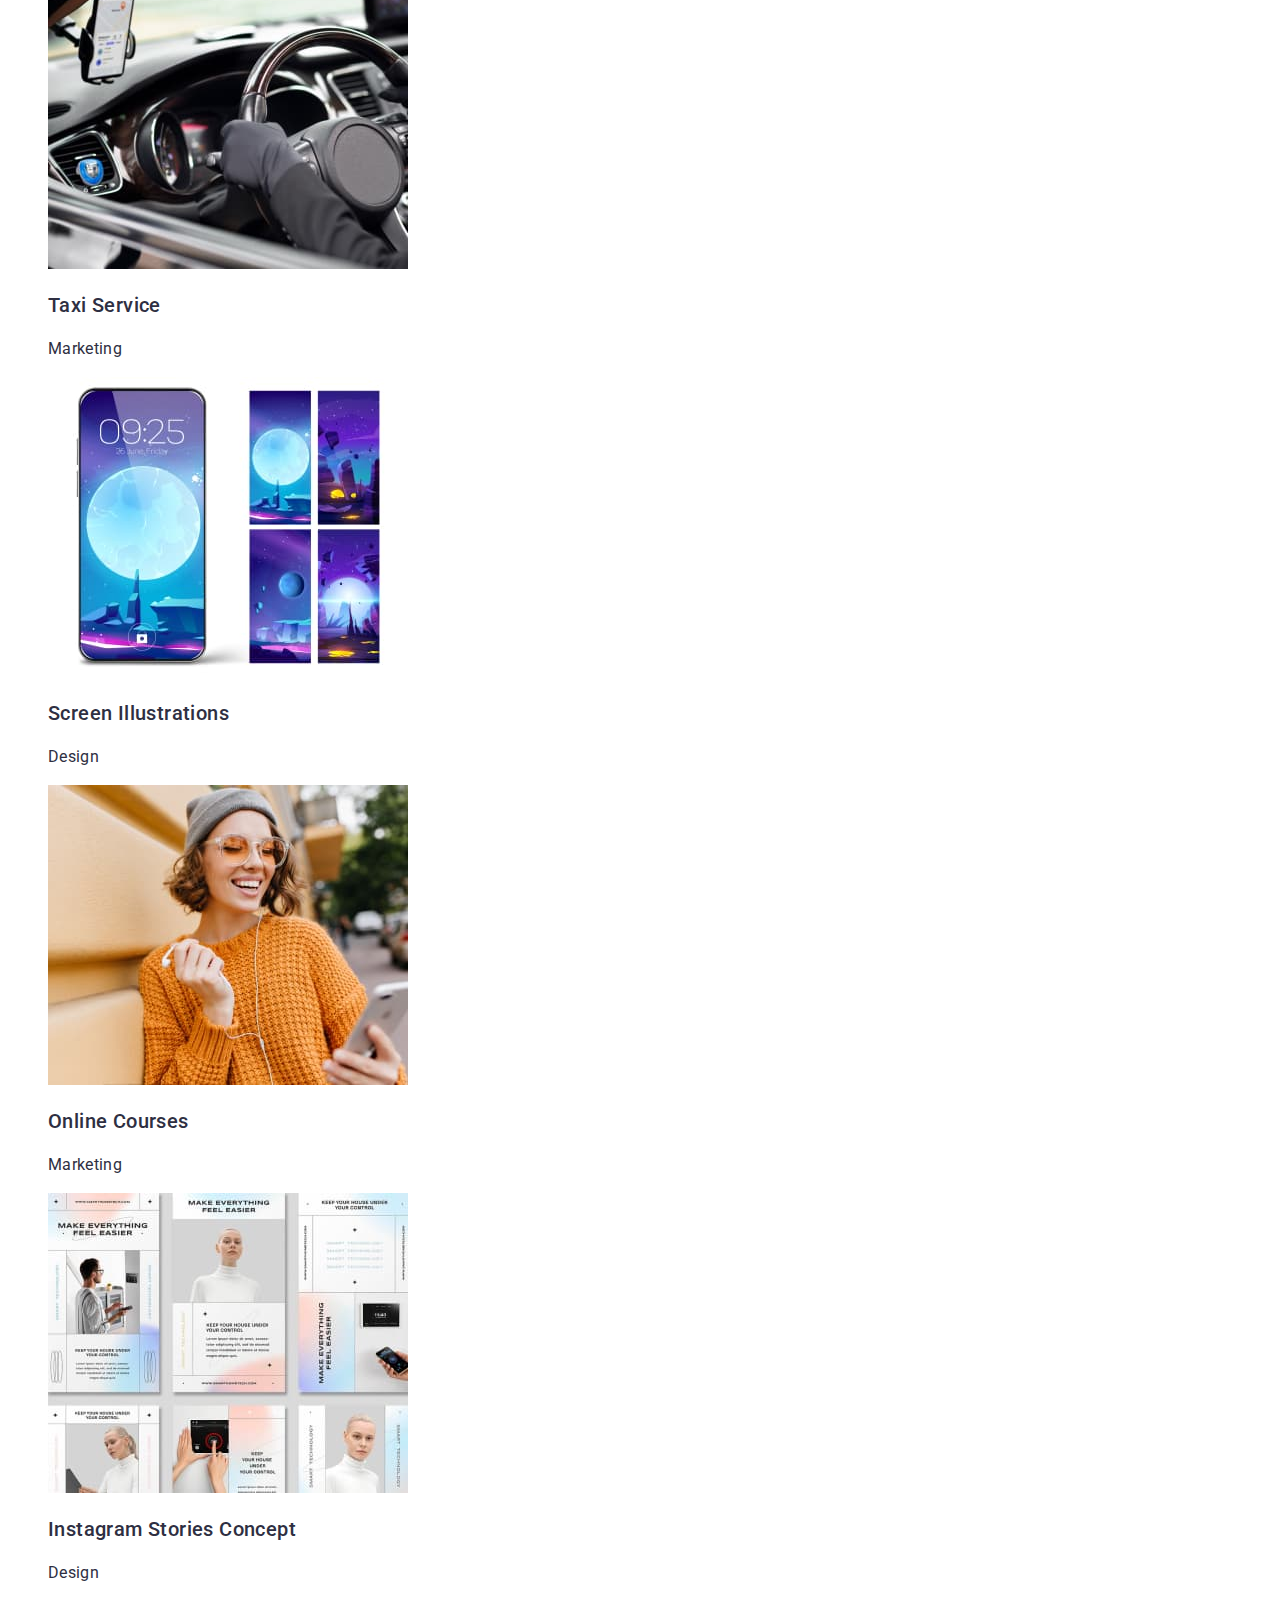
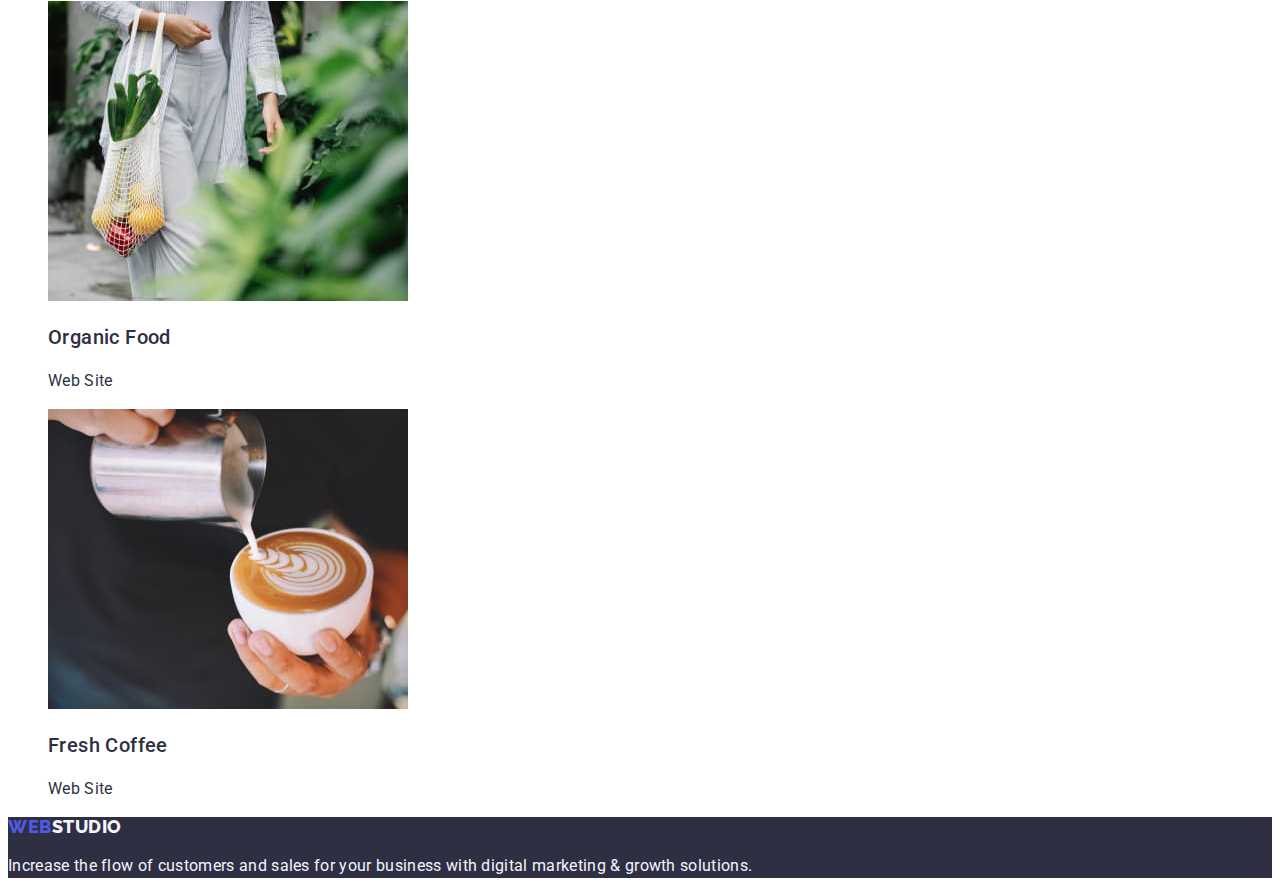
==== commit 0069088f: "hw-2 ready" ====
--- a/portfolio.html
+++ b/portfolio.html
@@ -18,8 +18,10 @@
     <!--Header Section-->
     <header class="page-header">
       <nav class="header-nav">
-        <a class="logo-link" href="./index.html">Web<span class="logo-studio-up">Studio</span></a>
-        <ul class="header-list">
+        <a class="logo-link link" href="./index.html"
+          >Web<span class="logo-studio-up">Studio</span></a
+        >
+        <ul class="header-list list">
           <li class="header-item">
             <a class="header-link" href="./index.html">Studio</a>
           </li>
@@ -33,7 +35,7 @@
       </nav>
 
       <address class="header-contact">
-        <ul class="contact-list">
+        <ul class="contact-list list">
           <li class="contact-item">
             <a class="contact-link" href="mailto:info@devstudio.com">info@devstudio.com</a>
           </li>
@@ -43,104 +45,140 @@
         </ul>
       </address>
     </header>
+
     <!--Main Block-->
+
     <main class="main">
-      <section class="main-section">
+      <section class="filters">
         <h1 hidden>Portfolio</h1>
 
-        <ul class="list">
-          <li>
-            <button type="button" class="portfolio-button">All</button>
+        <ul class="filters-list list">
+          <li class="filters-item">
+            <button type="button" class="portfolio-buttonc-active">All</button>
           </li>
-          <li><button type="button" class="portfolio-button">Web Site</button></li>
-          <li><button type="button" class="portfolio-button">App</button></li>
-          <li><button type="button" class="portfolio-button">Design</button></li>
-          <li><button type="button" class="portfolio-button">Marketing</button></li>
+          <li class="filters-item">
+            <button type="button" class="portfolio-button">Web Site</button>
+          </li>
+          <li class="filters-item"><button type="button" class="portfolio-button">App</button></li>
+          <li class="filters-item">
+            <button type="button" class="portfolio-button">Design</button>
+          </li>
+          <li class="filters-item">
+            <button type="button" class="portfolio-button">Marketing</button>
+          </li>
         </ul>
 
         <!--Row1-->
 
-        <ul class="list">
-          <li class="link">
+        <ul class="project-list list">
+          <li class="project-link">
             <img
-              class="link"
+              class="project-img"
               src="./images/portfolio-images/img1.jpg"
               alt="Banking"
               width="360"
               height="300"
             />
-            <h3 class="main-title">Banking App Interface Concept</h3>
-            <p class="text">App</p>
+            <h3 class="project-title">Banking App Interface Concept</h3>
+            <p class="project-text">App</p>
           </li>
-          <li class="link">
-            <img src="./images/portfolio-images/img2.jpg" alt="Cashless" width="360" height="300" />
-            <h3 class="main-title">Cashless Payment</h3>
-            <p class="text">Marketing</p>
+          <li class="project-link">
+            <img
+              class="project-img"
+              src="./images/portfolio-images/img2.jpg"
+              alt="Cashless"
+              width="360"
+              height="300"
+            />
+            <h3 class="project-title">Cashless Payment</h3>
+            <p class="project-text">Marketing</p>
           </li>
-          <li class="link">
-            <img src="./images/portfolio-images/img3.jpg" alt="Notebook" width="360" height="300" />
-            <h3 class="main-title">Meditation App</h3>
-            <p class="text">App</p>
+          <li class="project-link">
+            <img
+              class="project-img"
+              src="./images/portfolio-images/img3.jpg"
+              alt="Notebook"
+              width="360"
+              height="300"
+            />
+            <h3 class="project-title">Meditation App</h3>
+            <p class="project-text">App</p>
           </li>
         </ul>
 
         <!--Row2-->
 
-        <ul class="list">
-          <li class="link">
-            <img src="./images/portfolio-images/img11.jpg" alt="Taxi" width="360" height="300" />
-            <h3 class="main-title">Taxi Service</h3>
-            <p class="text">Marketing</p>
+        <ul class="project-list list">
+          <li class="project-link">
+            <img
+              class="project-img"
+              src="./images/portfolio-images/img11.jpg"
+              alt="Taxi"
+              width="360"
+              height="300"
+            />
+            <h3 class="project-title">Taxi Service</h3>
+            <p class="project-text">Marketing</p>
           </li>
-          <li class="link">
+          <li class="project-link">
             <img
+              class="project-img"
               src="./images/portfolio-images/img22.jpg"
               alt="MobileScreen"
               width="360"
               height="300"
             />
-            <h3 class="main-title">Screen Illustrations</h3>
-            <p class="text">Design</p>
+            <h3 class="project-title">Screen Illustrations</h3>
+            <p class="project-text">Design</p>
           </li>
-          <li class="link">
-            <img src="./images/portfolio-images/img33.jpg" alt="Women" width="360" height="300" />
-            <h3 class="main-title">Online Courses</h3>
-            <p class="text">Marketing</p>
+          <li class="project-link">
+            <img
+              class="project-img"
+              src="./images/portfolio-images/img33.jpg"
+              alt="Women"
+              width="360"
+              height="300"
+            />
+            <h3 class="project-title">Online Courses</h3>
+            <p class="project-text">Marketing</p>
           </li>
         </ul>
 
         <!--Row3-->
 
-        <ul class="list">
-          <li class="link">
+        <ul class="project-list list">
+          <li class="project-link">
             <img
+              class="project-img"
               src="./images/portfolio-images/img111.jpg"
               alt="Stories"
               width="360"
               height="300"
             />
-            <h3 class="main-title">Instagram Stories Concept</h3>
-            <p class="text">Design</p>
+            <h3 class="project-title">Instagram Stories Concept</h3>
+            <p class="project-text">Design</p>
           </li>
-          <li class="link">
+          <li class="project-link">
             <img
+              class="project-img"
               src="./images/portfolio-images/img222.jpg"
               alt="Women with foods"
               width="360"
               height="300"
             />
-            <h3 class="main-title">Organic Food</h3>
-            <p class="text">Web Site</p>
+            <h3 class="project-title">Organic Food</h3>
+            <p class="project-text">Web Site</p>
           </li>
-          <li class="link">
+          <li class="project-link">
             <img
+              class="project-img"
               src="./images/portfolio-images/img333.jpg"
               alt="A cup of coffee"
               width="360"
               height="300"
             />
-            <h3 class="main-title">Fresh Coffee</h3>
-            <p class="text">Web Site</p>
+            <h3 class="project-title">Fresh Coffee</h3>
+            <p class="project-text">Web Site</p>
           </li>
         </ul>
       </section>
@@ -148,7 +186,9 @@
 
     <!--Footer section-->
     <footer class="footer">
-      <a class="logo-link" href="./index.html">Web<span class="logo-studio-down">Studio</span></a>
+      <a class="logo-link link" href="./index.html"
+        >Web<span class="logo-studio-down">Studio</span></a
+      >
       <p class="logo-text">
         Increase the flow of customers and sales for your business with digital marketing & growth
         solutions.
--- a/css/styles.css
+++ b/css/styles.css
@@ -3,21 +3,47 @@
   color: #434455;
 }
 
-/* Header Stele */
+.link {
+  text-decoration: none;
+}
+
+:root {
+  --brand-color: #2e2f42;
+}
+
+/* Header Section */
+
+span {
+  color: var(--brand-color);
+}
+.logo-link {
+  font-family: "Raleway", sans-serif;
+  font-style: normal;
+  font-weight: 800;
+  font-size: 18px;
+  line-height: 1.16;
+  letter-spacing: 0.03em;
+  text-transform: uppercase;
+  color: #4d5ae5;
+}
 
 .page-header {
 }
+
 .header-nav {
 }
-.logo-link {
-}
 .logo-studio-up {
 }
 .header-list {
 }
+.list {
+  list-style: none;
+}
 .header-item {
 }
-.header-link {
+.header-link:hover,
+.header-link:focus {
+  color: #404bbf;
 }
 .header-contact {
 }
@@ -25,16 +51,184 @@
 }
 .contact-item {
 }
-.contact-link {
-}
-
-/* Footer Stele */
-
+.contact-link,
+.contact-link-email {
+  font-family: "Roboto", sans-serif;
+  font-style: normal;
+  font-weight: 400;
+  font-size: 16px;
+  line-height: 1.5;
+  letter-spacing: 0.02em;
+  color: #434455;
+}
+.contact-link-email:hover,
+.contact-link-email:focus {
+  color: #404bbf;
+}
+/* Hero Image */
+
+.main {
+}
+.hero-image,
 .footer {
-}
-.logo-link {
-}
+  background: var(--brand-color);
+}
+.hero-title {
+  font-family: "Roboto", sans-serif;
+  font-style: normal;
+  font-weight: 700;
+  font-size: 56px;
+  line-height: 1.07;
+  text-align: center;
+  letter-spacing: 0.02em;
+  color: #ffffff;
+}
+.hero-btn {
+  font-family: "Roboto", sans-serif;
+  font-style: normal;
+  font-weight: 500;
+  font-size: 16px;
+  line-height: 1.5;
+  align-items: center;
+  letter-spacing: 0.04em;
+  color: #ffffff;
+  background: #4d5ae5;
+}
+
+.hero-btn:hover {
+  background: #404bbf;
+  cursor: pointer;
+}
+
+/* Features */
+.feature-section {
+}
+.feature-list {
+}
+.feature-item {
+}
+.feature-title {
+  font-family: "Roboto", sans-serif;
+  font-style: normal;
+  font-weight: 500;
+  font-size: 20px;
+  line-height: 24px;
+  letter-spacing: 0.02em;
+  color: var(--brand-color);
+}
+.feature-text {
+}
+
+/* Image Section 1 */
+
+.image-section1 {
+}
+.section-title {
+}
+.activity-list {
+}
+.activity-item {
+}
+.activity-img {
+}
+
+/* Image Section 2 */
+
+.image-section2 {
+}
+.section-title {
+}
+.team-list {
+}
+.team-item {
+}
+.team-img {
+}
+
 .logo-studio-down {
-}
+  color: #f4f4fd;
+}
+
+/* Portfolio Button */
+
+.main {
+}
+.filters {
+}
+.filters-list {
+}
+.list {
+}
+.filters-item {
+}
+.portfolio-button {
+  font-family: "Roboto", sans-serif;
+  font-style: normal;
+  font-weight: 500;
+  font-size: 16px;
+  line-height: 1.5;
+  align-items: center;
+  text-align: center;
+  letter-spacing: 0.04em;
+  color: #4d5ae5;
+  background: #f4f4fd;
+}
+
+.portfolio-buttonc-active {
+  font-family: "Roboto", sans-serif;
+  font-style: normal;
+  font-weight: 500;
+  font-size: 16px;
+  line-height: 1.5;
+  align-items: center;
+  text-align: center;
+  letter-spacing: 0.04em;
+  color: #ffffff;
+  background: #404bbf;
+}
+/* Row 1 */
+/* Row 2 */
+/* Row 3 */
+.project-list {
+}
+.list {
+}
+.project-link {
+}
+.project-img {
+}
+.project-title,
+.team-title {
+  font-family: "Roboto", sans-serif;
+  font-style: normal;
+  font-weight: 500;
+  font-size: 20px;
+  line-height: 24px;
+  letter-spacing: 0.02em;
+  color: var(--brand-color);
+}
+.project-text,
+.team-text {
+  font-family: "Roboto", sans-serif;
+  font-style: normal;
+  font-weight: 400;
+  font-size: 16px;
+  line-height: 24px;
+  letter-spacing: 0.02em;
+  color: var(--brand-color);
+}
+
 .logo-text {
-}
+  font-family: "Roboto", sans-serif;
+  font-style: normal;
+  font-weight: 400;
+  font-size: 16px;
+  line-height: 24px;
+  /* or 150% */
+
+  letter-spacing: 0.02em;
+
+  /* CLOUD */
+
+  color: #f4f4fd;
+}
